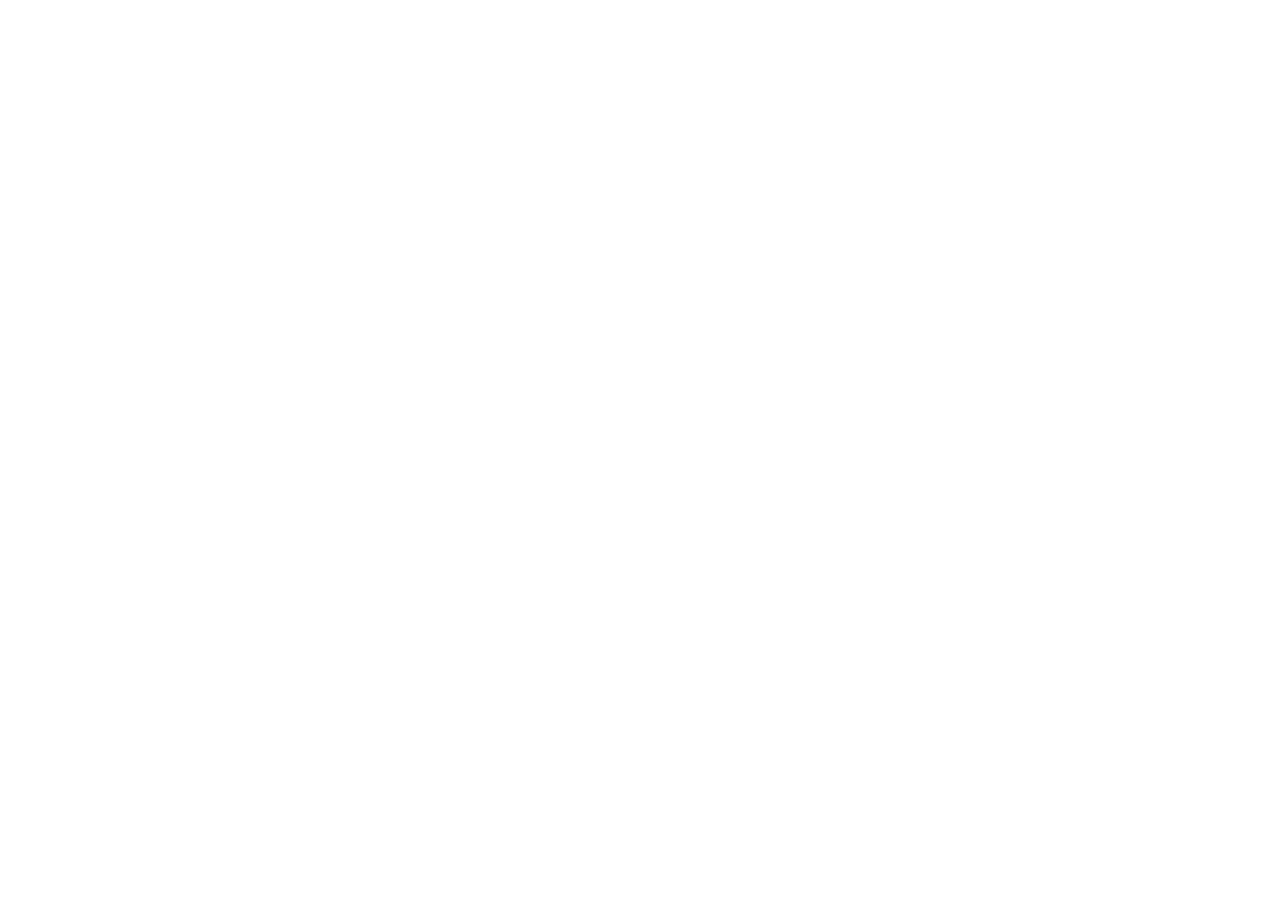
==== index.html @ df3691b0 "base" ====
<!DOCTYPE html>
<html lang="en">
<head>
    <meta charset="UTF-8">
    <meta name="viewport" content="width=device-width, initial-scale=1.0">
    <meta content="Veterinaria generada en HTML CSS y JS" name="description"/>
    <meta content="Bárbara Vizgarra" name="author"/>
    <link rel="stylesheet" href="https://cdnjs.cloudflare.com/ajax/libs/bootswatch/5.2.3/slate/bootstrap.min.css" integrity="sha512-GixPbJydZH3yyD23SgcC/i/FIhLb+0F26ABBvEg9ejj90hYuXXjPphWTWTX5dIuolObna6iXz1nr5nog6Dex7w==" crossorigin="anonymous" referrerpolicy="no-referrer" />
    <title>Clinica Veterinaria BarVet</title>
</head>
<body>
</body>
</html>
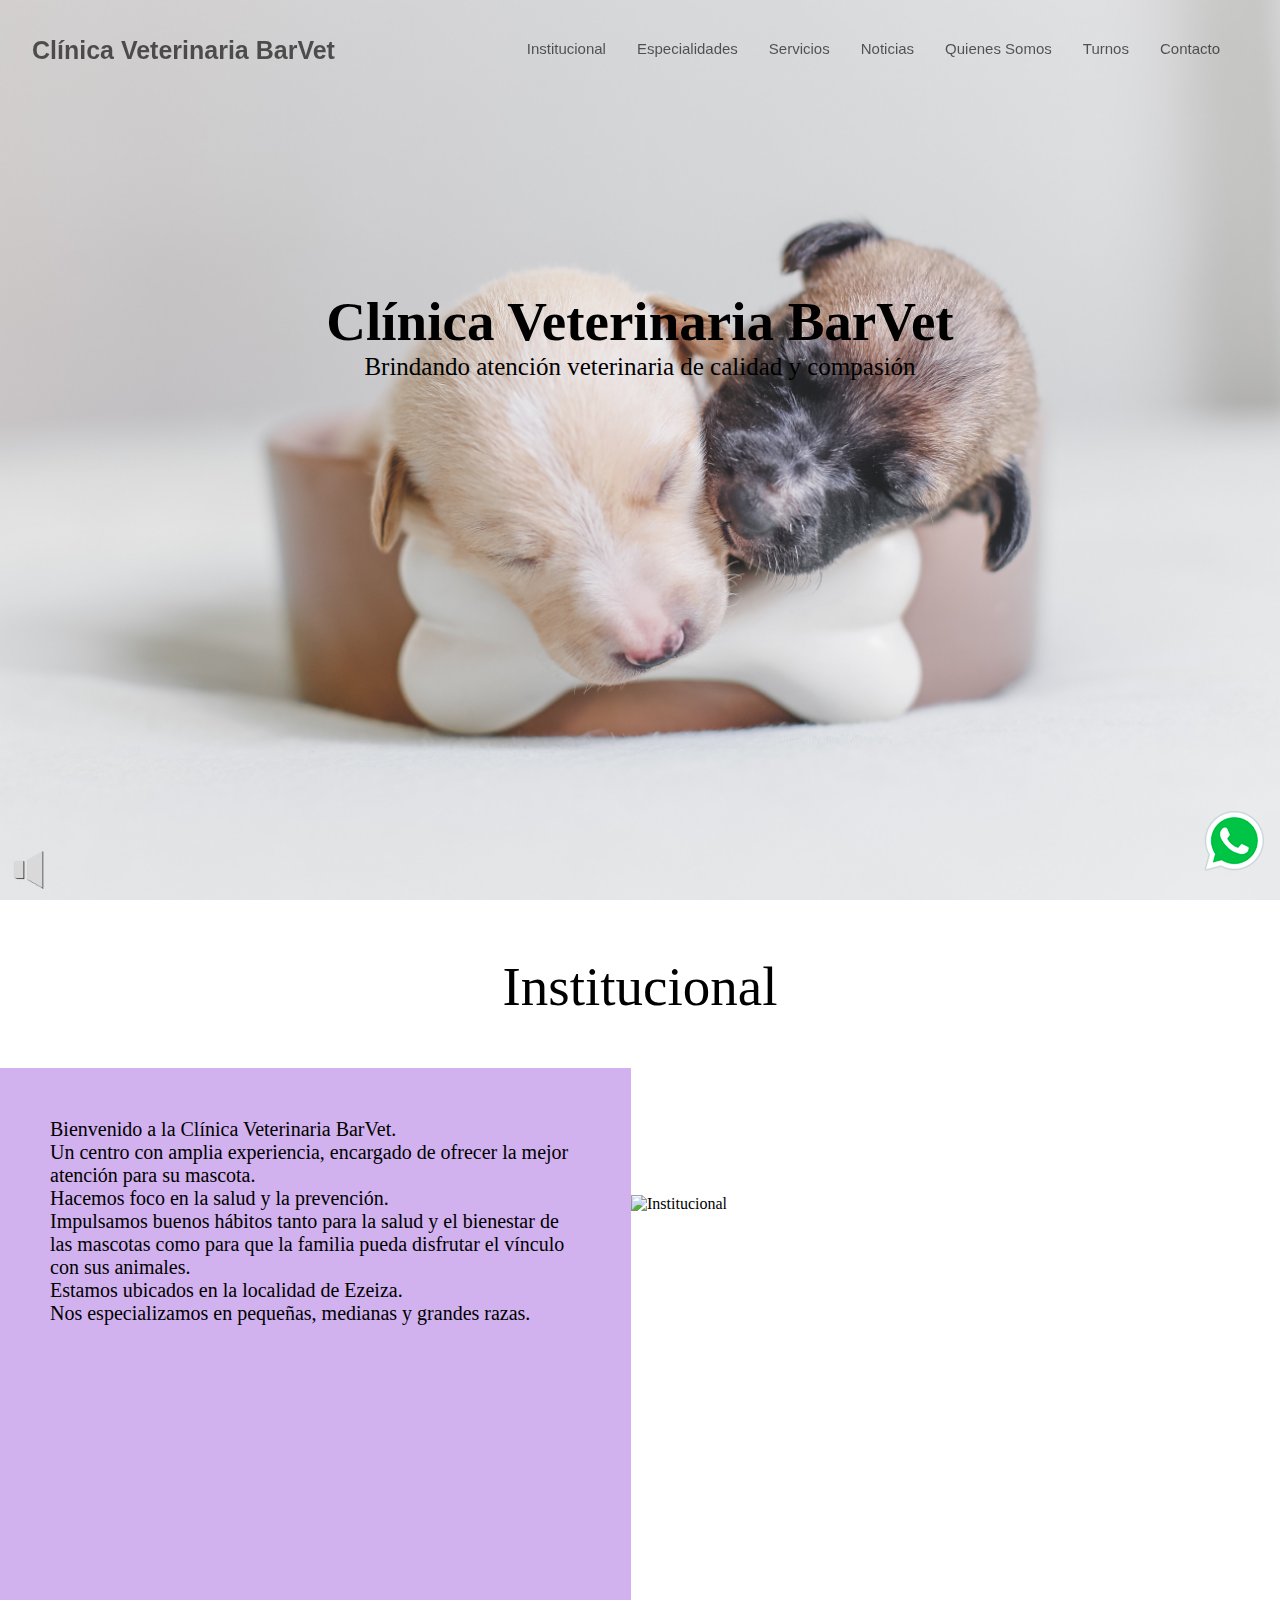
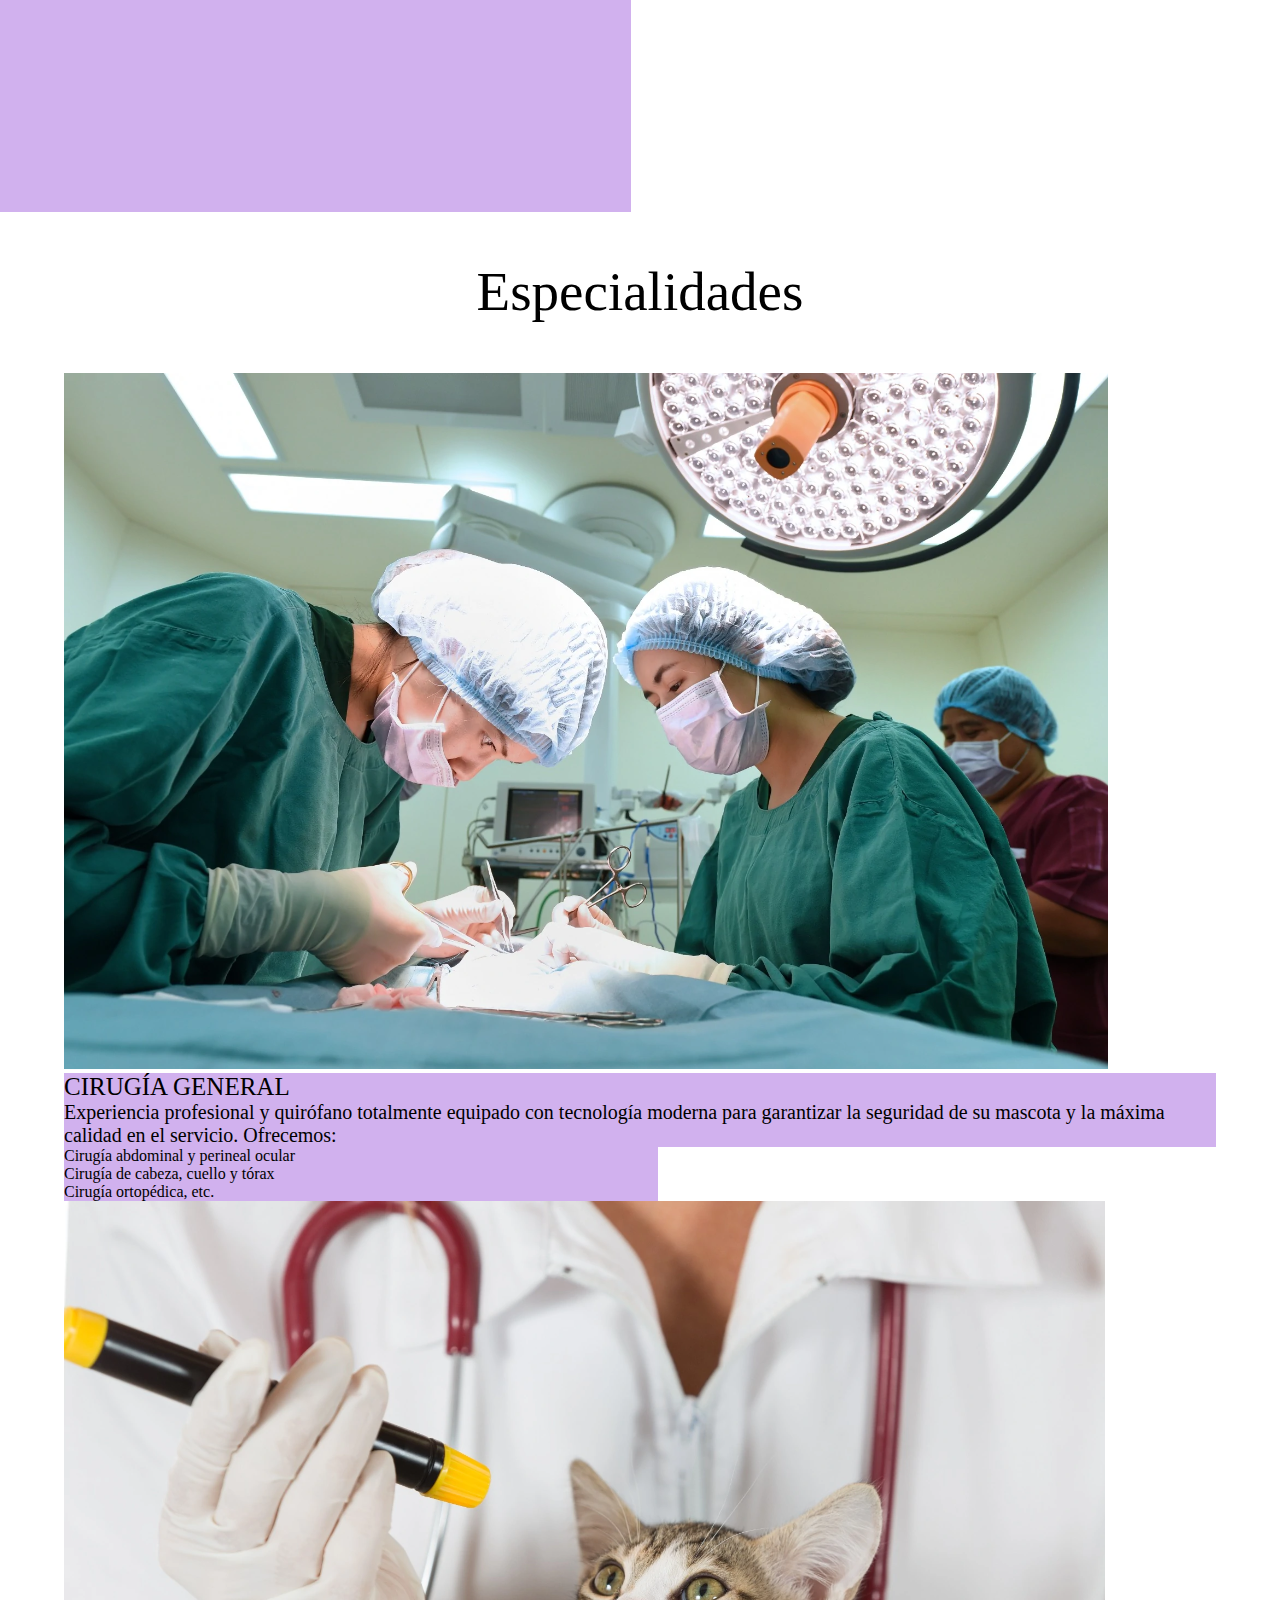
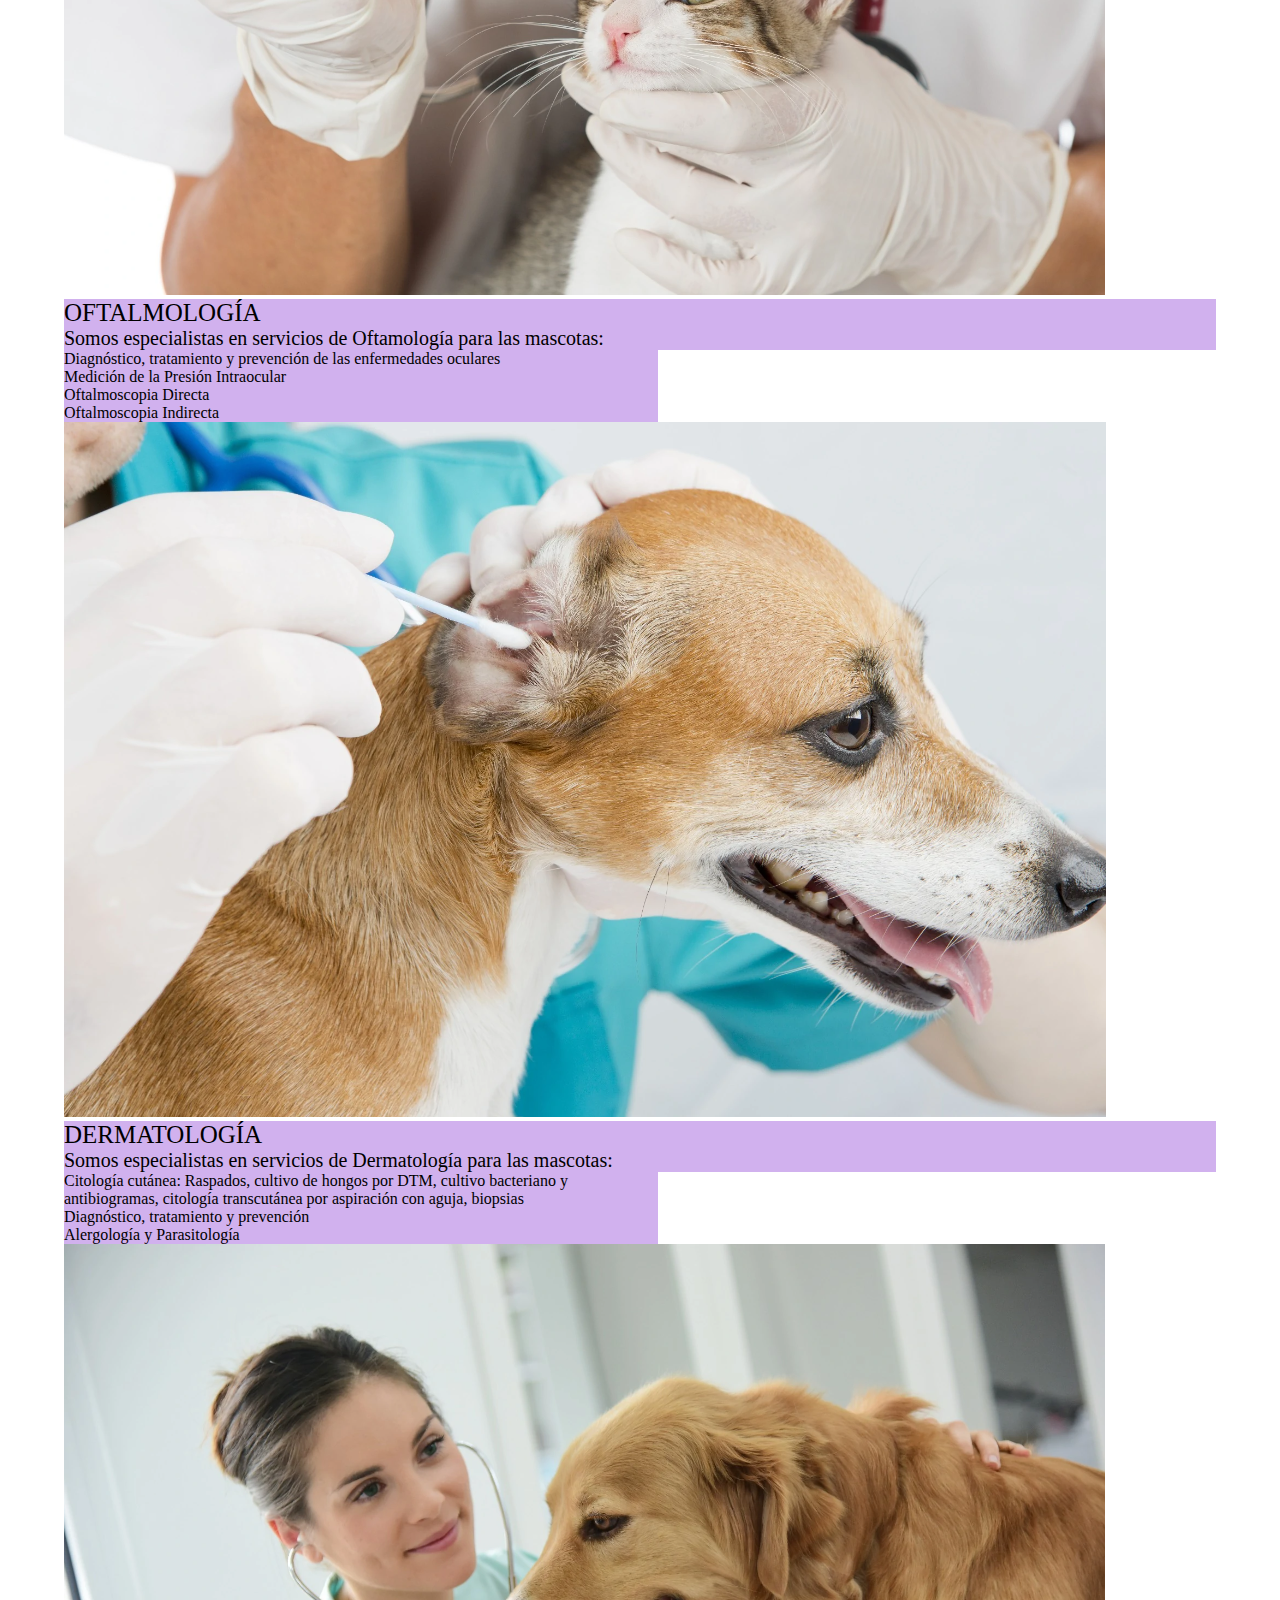
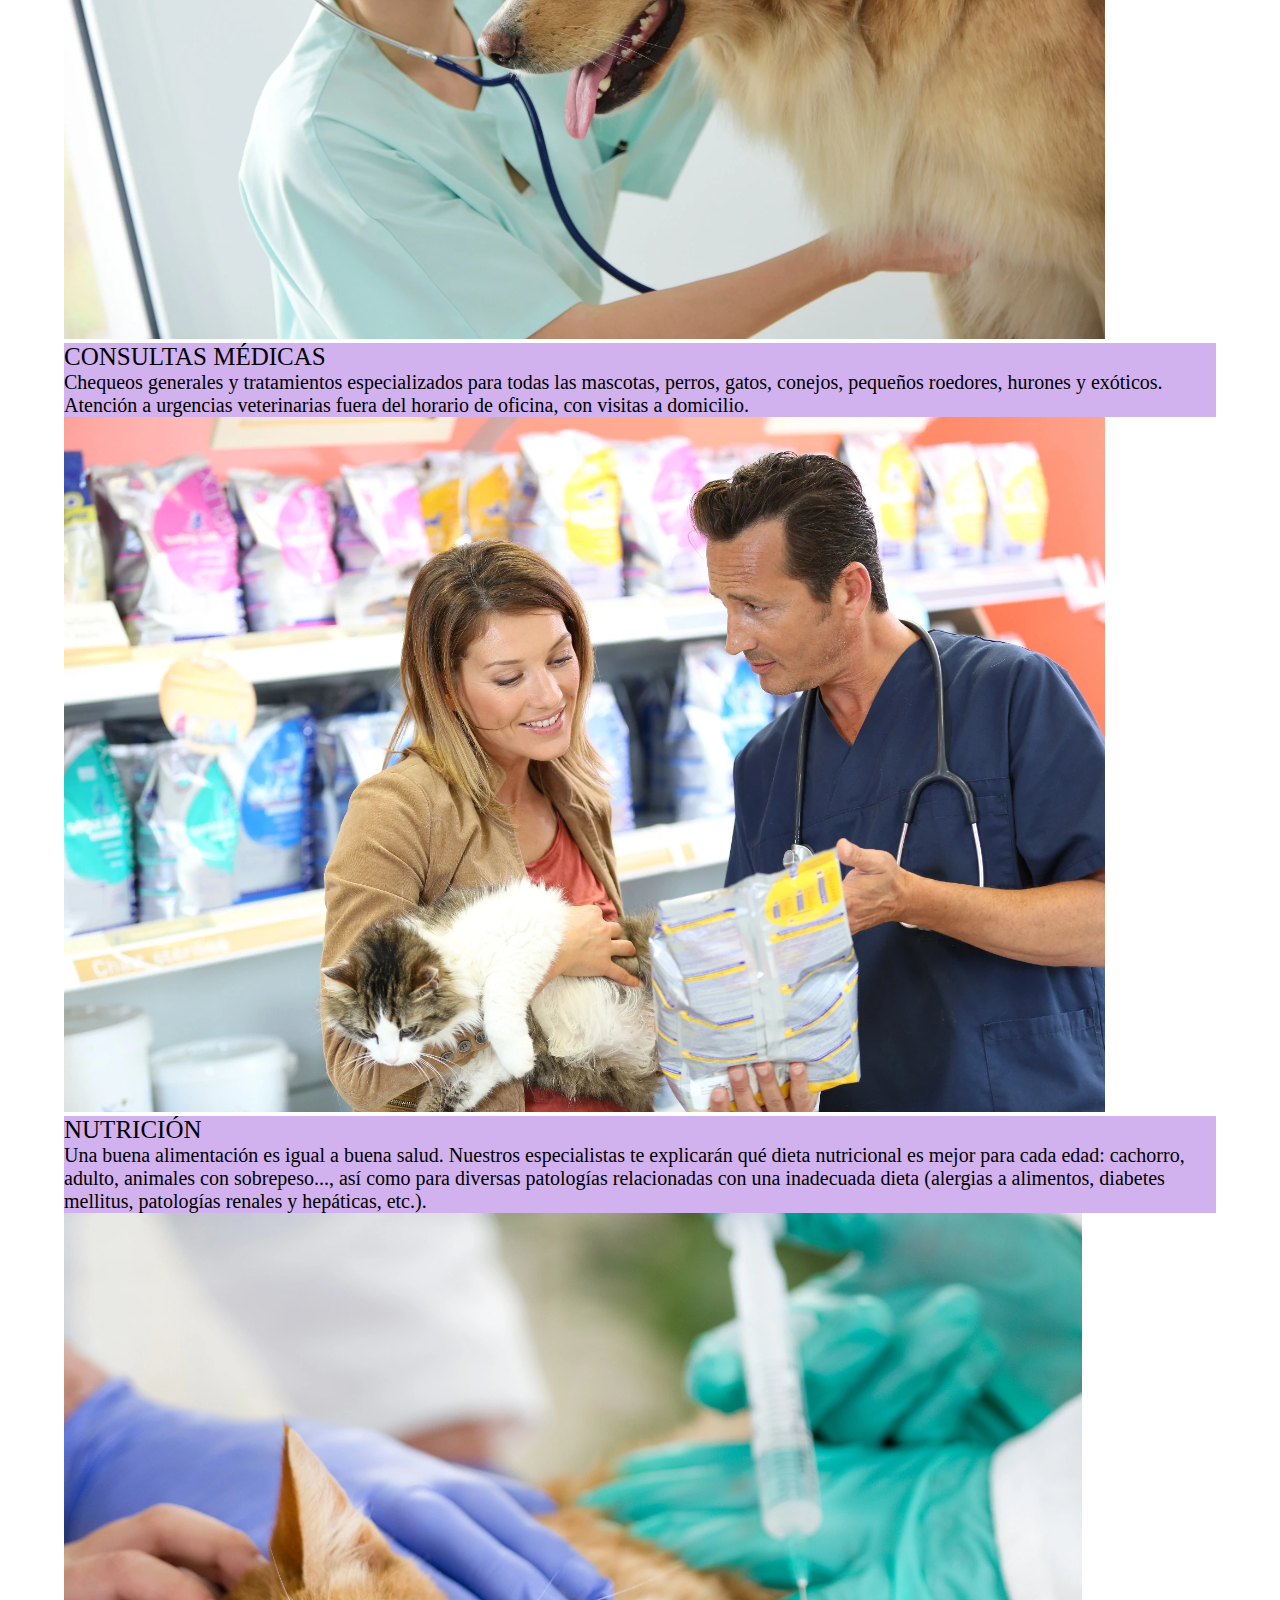
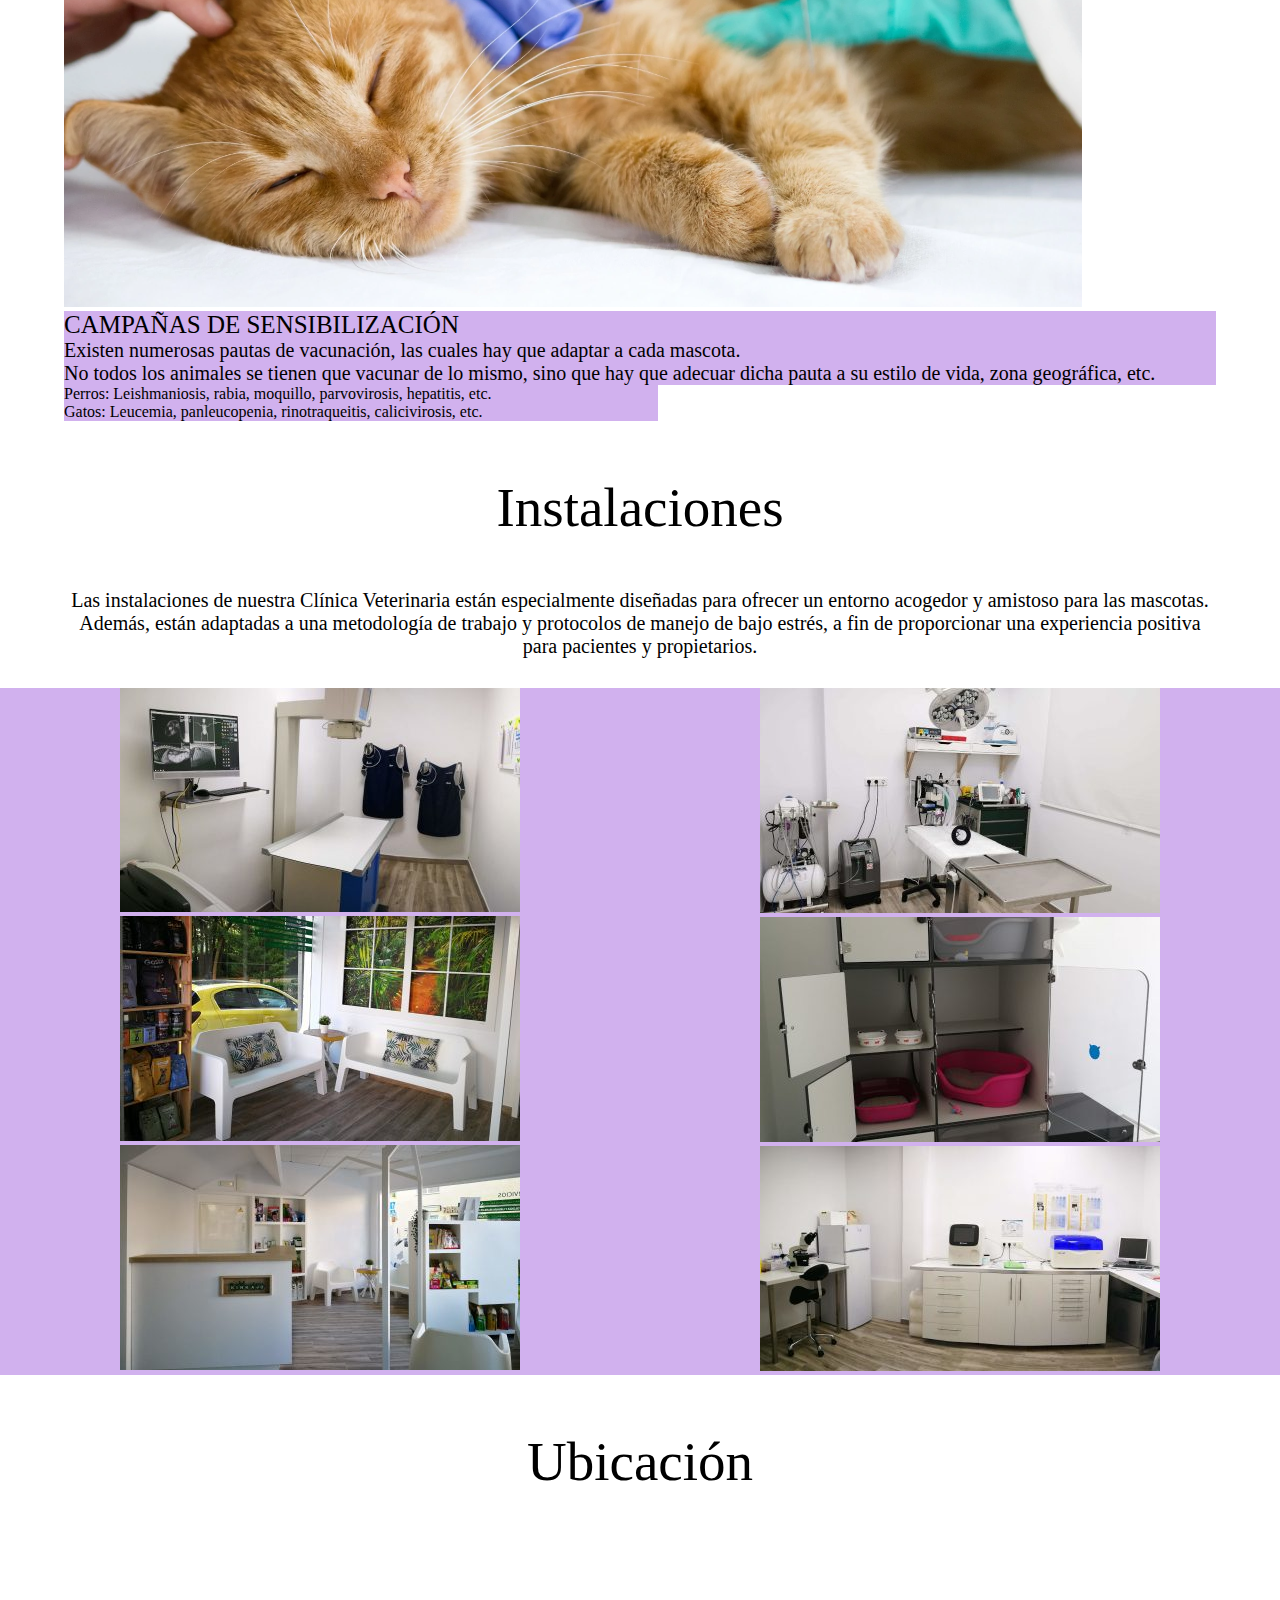
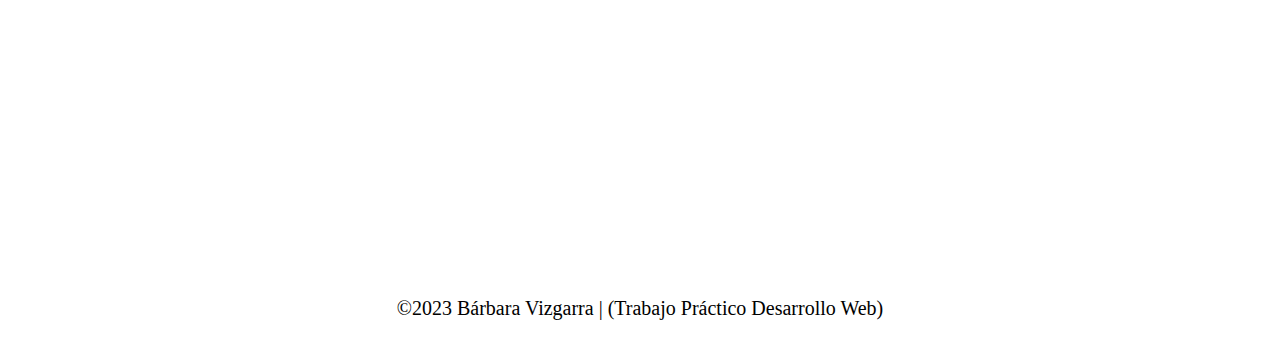
==== commit dc368e2f: "se agrega home" ====
--- a/index.html
+++ b/index.html
@@ -1,13 +1,248 @@
 <!DOCTYPE html>
 <html lang="en">
+
 <head>
     <meta charset="UTF-8">
     <meta name="viewport" content="width=device-width, initial-scale=1.0">
-    <meta content="Veterinaria generada en HTML CSS y JS" name="description"/>
-    <meta content="Bárbara Vizgarra" name="author"/>
-    <link rel="stylesheet" href="https://cdnjs.cloudflare.com/ajax/libs/bootswatch/5.2.3/slate/bootstrap.min.css" integrity="sha512-GixPbJydZH3yyD23SgcC/i/FIhLb+0F26ABBvEg9ejj90hYuXXjPphWTWTX5dIuolObna6iXz1nr5nog6Dex7w==" crossorigin="anonymous" referrerpolicy="no-referrer" />
+    <meta content="Veterinaria generada en HTML CSS y JS" name="description" />
+    <meta content="Bárbara Vizgarra" name="author" />
     <title>Clinica Veterinaria BarVet</title>
+    <link href="https://cdn.jsdelivr.net/npm/bootstrap@5.3.0/dist/css/bootstrap.min.css" rel="stylesheet"
+        integrity="sha384-9ndCyUaIbzAi2FUVXJi0CjmCapSmO7SnpJef0486qhLnuZ2cdeRhO02iuK6FUUVM" crossorigin="anonymous">
+    <script src="https://cdn.jsdelivr.net/npm/bootstrap@5.3.0/dist/js/bootstrap.bundle.min.js"
+        integrity="sha384-geWF76RCwLtnZ8qwWowPQNguL3RmwHVBC9FhGdlKrxdiJJigb/j/68SIy3Te4Bkz"
+        crossorigin="anonymous"></script>
+    <link rel="stylesheet" href="./css/reset.css" />
+    <link rel="stylesheet" href="./css/index.css" />
 </head>
+
 <body>
+    <header id="home">
+
+        <nav id="header__navegacion">
+
+            <div class="contenedor">
+
+                <a href="#home">
+                    <h1 class="header__logo">Clínica Veterinaria BarVet</h1>
+                </a>
+
+                <ul class="header__enlaces">
+                    <li><a href="#institucional" class="header__enlace">Institucional</a></li>
+                    <li><a href="#especialidades" class="header__enlace">Especialidades</a></li>
+                    <li><a href="servicios.html" target="_blank" class="header__enlace">Servicios</a></li>
+                    <li><a href="noticias.html" target="_blank" class="header__enlace">Noticias</a></li>
+                    <li><a href="quienes-somos.html" target="_blank" class="header__enlace">Quienes Somos</a></li>
+                    <li><a href="turnos.html" target="_blank" class="header__enlace">Turnos</a></li>
+                    <li><a href="contacto.html" target="_blank" class="header__enlace">Contacto</a></li>
+                </ul>
+
+            </div>
+
+        </nav>
+
+        <div id="header__info">
+
+            <div class="titular">
+                <h1>Clínica Veterinaria BarVet</h1>
+                <h2>Brindando atención veterinaria de calidad y compasión</h2>
+            </div>
+
+            <div class="speaker"></div>
+
+            <audio id="player">
+                <source src="./audio/audio-aves.mp3" type="audio/mp3" />
+            </audio>
+
+        </div>
+
+    </header>
+
+    <section id="institucional">
+
+        <h3>Institucional</h3>
+
+        <div class="contenedor-institucional">
+
+            <div class="contenedor-institucional-parrafo">
+                <p> <strong> Bienvenido a la Clínica Veterinaria BarVet</strong>.</p>
+
+                <p>Un centro con amplia experiencia, encargado de ofrecer la mejor atención para su mascota.</p>
+                <p>Hacemos foco en la salud y la prevención.</p>
+                <p>Impulsamos buenos hábitos tanto para la salud y el bienestar de las mascotas como para que la familia
+                    pueda disfrutar el vínculo con sus animales.</p>
+                <p>Estamos ubicados en la localidad de Ezeiza.</p>
+                <p>Nos especializamos en pequeñas, medianas y grandes razas.</p>
+            </div>
+
+            <img class="imagen-institucional" src="./img/institucional.jpg" alt="Institucional" title="institucional">
+
+
+        </div>
+
+    </section>
+
+    <section id="especialidades">
+
+        <h3>Especialidades</h3>
+
+        <div class="contenedor-especialidades">
+            <div class="row row-cols-1 row-cols-md-2 g-4">
+                <div class="col">
+                    <div class="card h-100">
+                        <img src="./img/especialidades/cirugia-general.png" class="card-img-top" alt="imagen cirugía general">
+                        <div class="card-body">
+                            <h2 class="card-title">CIRUGÍA GENERAL</h2>
+                            <p class="card-text">Experiencia profesional y quirófano totalmente equipado con tecnología
+                                moderna para garantizar la seguridad de su mascota y la máxima calidad en el servicio.
+                                Ofrecemos:</p>
+                        </div>
+                        <ul class="list-group list-group-flush">
+                            <li class="list-group-item" style="width: 37.1rem;">Cirugía abdominal y perineal ocular</li>
+                            <li class="list-group-item" style="width: 37.1rem;">Cirugía de cabeza, cuello y tórax</li>
+                            <li class="list-group-item" style="width: 37.1rem;">Cirugía ortopédica, etc.</li>
+                        </ul>
+                    </div>
+                </div>
+                <div class="col">
+                    <div class="card h-100">
+                        <img src="./img/especialidades/oftalmologia.png" class="card-img-top" alt="imagen oftalmología">
+                        <div class="card-body">
+                            <h2 class="card-title">OFTALMOLOGÍA</h2>
+                            <p class="card-text">Somos especialistas en servicios de Oftamología para las mascotas:</p>
+                        </div>
+                        <ul class="list-group list-group-flush">
+                            <li class="list-group-item" style="width: 37.1rem;">Diagnóstico, tratamiento y prevención de
+                                las enfermedades oculares</li>
+                            <li class="list-group-item" style="width: 37.1rem;">Medición de la Presión Intraocular</li>
+                            <li class="list-group-item" style="width: 37.1rem;">Oftalmoscopia Directa</li>
+                            <li class="list-group-item" style="width: 37.1rem;">Oftalmoscopia Indirecta</li>
+                        </ul>
+                    </div>
+                </div>
+                <div class="col">
+                    <div class="card h-100">
+                        <img src="./img/especialidades/dermatologia.png" class="card-img-top" alt="imagen dermatología">
+                        <div class="card-body">
+                            <h2 class="card-title">DERMATOLOGÍA</h2>
+                            <p class="card-text">Somos especialistas en servicios de Dermatología para las mascotas:</p>
+                        </div>
+                        <ul class="list-group list-group-flush">
+                            <li class="list-group-item" style="width: 37.1rem;">Citología cutánea: Raspados, cultivo de
+                                hongos por DTM, cultivo bacteriano y antibiogramas, citología transcutánea por
+                                aspiración con aguja, biopsias</li>
+                            <li class="list-group-item" style="width: 37.1rem;">Diagnóstico, tratamiento y prevención
+                            </li>
+                            <li class="list-group-item" style="width: 37.1rem;">Alergología y Parasitología</li>
+                        </ul>
+                    </div>
+                </div>
+                <div class="col">
+                    <div class="card h-100">
+                        <img src="./img/especialidades/medicina-general.png" class="card-img-top" alt="imagen medicina general">
+                        <div class="card-body">
+                            <h2 class="card-title">CONSULTAS MÉDICAS</h2>
+                            <p class="card-text">Chequeos generales y tratamientos especializados para todas las
+                                mascotas, perros, gatos, conejos, pequeños roedores, hurones y exóticos.</p>
+                            <p class="card-text">Atención a urgencias veterinarias fuera del horario de oficina, con
+                                visitas a domicilio. </p>
+                        </div>
+                    </div>
+                </div>
+                <div class="col">
+                    <div class="card h-100">
+                        <img src="./img/especialidades/nutricion.png" class="card-img-top" alt="imagen nutrición">
+                        <div class="card-body">
+                            <h2 class="card-title">NUTRICIÓN</h2>
+                            <p class="card-text">Una buena alimentación es igual a buena salud. Nuestros especialistas
+                                te explicarán qué dieta nutricional es mejor para cada edad: cachorro, adulto, animales
+                                con sobrepeso..., así como para diversas patologías relacionadas con una inadecuada
+                                dieta (alergias a alimentos, diabetes mellitus, patologías renales y hepáticas, etc.).
+                            </p>
+                        </div>
+                    </div>
+                </div>
+                <div class="col">
+                    <div class="card h-100">
+                        <img src="./img/especialidades/esterilizacion.png" class="card-img-top" alt="imagen esterilización">
+                        <div class="card-body">
+                            <h2 class="card-title">CAMPAÑAS DE SENSIBILIZACIÓN</h2>
+                            <p class="card-text">Existen numerosas pautas de vacunación, las cuales hay que adaptar a
+                                cada mascota.</p>
+                            <p>No todos los animales se tienen que vacunar de lo mismo, sino que hay que adecuar dicha
+                                pauta a su estilo de vida, zona geográfica, etc.</p>
+                        </div>
+                        <ul class="list-group list-group-flush">
+                            <li class="list-group-item" style="width: 37.1rem;">Perros: Leishmaniosis, rabia, moquillo,
+                                parvovirosis, hepatitis, etc.</li>
+                            <li class="list-group-item" style="width: 37.1rem;">Gatos: Leucemia, panleucopenia,
+                                rinotraqueitis, calicivirosis, etc.</li>
+                        </ul>
+                    </div>
+                </div>
+            </div>
+        </div>
+    </section>
+
+    <section id="instalaciones">
+
+        <h3>Instalaciones</h3>
+
+        <div class="contenedor-instalaciones">
+            <p class="instalaciones-parrafo">Las instalaciones de nuestra Clínica Veterinaria están especialmente
+                diseñadas para ofrecer un entorno acogedor y amistoso para las mascotas. Además, están adaptadas a una
+                metodología de trabajo y protocolos de manejo de bajo estrés, a fin de proporcionar una experiencia
+                positiva para pacientes y propietarios.</p>
+            <div class="instalaciones-background">
+                <div class="card-group ">
+                    <div class="card">
+                        <img src="./img/instalaciones/img1.jpg" class="card-img-top" alt="imagen sala de rayos">
+                    </div>
+                    <div class="card">
+                        <img src="./img/instalaciones/img2.jpg" class="card-img-top" alt="imagen sala de espera para perros">
+                    </div>
+                    <div class="card">
+                        <img src="./img/instalaciones/img3.jpg" class="card-img-top" alt="imagen sala de espera para gatos">
+                    </div>
+                </div>
+                <div class="card-group">
+                    <div class="card">
+                        <img src="./img/instalaciones/img4.jpg" class="card-img-top" alt="imagen quirófano">
+                    </div>
+                    <div class="card">
+                        <img src="./img/instalaciones/img5.jpg" class="card-img-top" alt="imagen sala de hospitalización">
+                    </div>
+                    <div class="card">
+                        <img src="./img/instalaciones/img6.jpg" class="card-img-top" alt="imagen laboratorio">
+                    </div>
+                </div>
+            </div>
+        </div>
+
+    </section>
+
+    <section id="ubicacion">
+        <h3>Ubicación</h3>
+        <iframe
+            src="https://www.google.com/maps/embed?pb=!1m18!1m12!1m3!1d3286.1940073023457!2d-58.447149024589656!3d-34.54864295459108!2m3!1f0!2f0!3f0!3m2!1i1024!2i768!4f13.1!3m3!1m2!1s0x95bcb4371fa6c617%3A0x2ebc958d35946628!2sLeopoldo%20Basavilbaso%20701%2C%20C1428CGC%20CABA!5e0!3m2!1ses-419!2sar!4v1688850589483!5m2!1ses-419!2sar"
+            width="100%" height="350px" style="border:0;" allowfullscreen="" loading="lazy"
+            referrerpolicy="no-referrer-when-downgrade"></iframe>
+
+    </section>
+
+    <footer>
+        <div class="autor">
+            <p>©2023 Bárbara Vizgarra | (Trabajo Práctico Desarrollo Web)</p>
+        </div>
+    </footer>
+
+    <div class="whatsapp">
+        <a href="https://api.whatsapp.com/send?phone=5491159776415&amp;text=&amp;source=&amp;data=" target="_blank">
+            <img src="./img/whatsapp.png" alt="WhatsApp">
+        </a>
+    </div>
+
+    <script src="./js/audio.js"></script>
 </body>
+
 </html>--- a/css/index.css
+++ b/css/index.css
@@ -0,0 +1,216 @@
+html {
+    overflow-x: hidden;
+}
+
+a {
+    text-decoration: none;
+}
+
+body {
+    font-family: 'Poppins';
+    margin: 0;
+    padding: 0;
+}
+
+p {
+    font-size: 20px;
+}
+
+li {
+    list-style: none;
+    margin-right: 25px;
+}
+
+.titular {
+    text-align: center;
+    margin-top: 280px;
+}
+
+h1 {
+    font-size: 55px;
+    margin: 0;
+    font-weight: bold;
+}
+
+h2 {
+    font-size: 25px;
+    margin: 0;
+}
+
+.contenedor {
+    max-width: 1280px;
+    width: 95%;
+    margin: auto;
+}
+
+#home {
+    background-image: url('./../img/background-home.jpg');
+    background-size: cover;
+    background-position: center;
+    height: 100vh;
+}
+
+#header__navegacion {
+    overflow: auto;
+    padding-top: 20px;
+    padding-bottom: 20px;
+    position: fixed;
+    top: 0;
+    width: 100%;
+    z-index: 1000;
+    font-size: 25px;
+}
+
+#header__navegacion a {
+    color: rgba(0, 0, 0, 0.637);
+    font-family: 'Secular One', sans-serif;
+}
+
+#header__navegacion .header__logo {
+    float: left;
+    padding-top: 16px;
+    font-size: 25px;
+}
+
+#header__navegacion .header__enlace {
+    font-size: 15px;
+}
+
+#header__navegacion ul {
+    list-style: none;
+    float: right;
+}
+
+#header__navegacion ul li {
+    float: left;
+}
+
+#header__navegacion ul li a {
+    display: block;
+    padding: 20px 3px;
+    text-align: center;
+}
+
+#header__navegacion ul li a:hover {
+    color: #6e188088;
+}
+
+#header__info {
+    padding: 10px 0;
+}
+
+.speaker {
+    background-image: url([data-uri]);
+    background-repeat: no-repeat;
+    background-size: 200%;
+    background-position: 100% 0;
+    filter: contrast(70%);
+    height: 54px;
+    width: 50px;
+    left: 1%;
+    cursor: pointer;
+    display: block;
+    position: fixed;
+    bottom: 0;
+    z-index: 1000;
+}
+
+.speakerplay {
+    background-position: 0 0;
+}
+
+/* -------------------seccion institucional------------------- */
+
+#institucional {
+    padding-top: 5px;
+    height: 100vh;
+}
+
+h3 {
+    text-align: center;
+    font-size: 55px;
+    font-weight: normal;
+    margin-top: 50px;
+}
+
+.contenedor-institucional {
+    display: flex;
+    justify-content: space-around;
+    align-items: center;
+    margin-top: 50px;
+}
+
+.contenedor-institucional-parrafo {
+    width: 45%;
+    height: 71.5vh;
+    padding: 50px;
+    background-color: #d1b1ee;
+}
+
+.imagen-institucional {
+    height: 490px;
+    width: 55%;
+}
+
+
+/* -------------------seccion especialidad------------------- */
+
+#especialidades {
+    padding-top: 5px;
+}
+
+.contenedor-especialidades {
+    margin-left: 5%;
+    margin-right: 5%;
+    margin-top: 50px;
+}
+
+.card-body,
+.list-group-item {
+    background-color: #d1b1ee;
+}
+
+
+/* -------------------seccion instalaciones------------------- */
+
+#instalaciones {
+    padding-top: 5px;
+}
+
+.instalaciones-parrafo {
+    margin-bottom: 30px;
+    text-align: center;
+    margin-left: 5%;
+    margin-right: 5%;
+    margin-top: 50px;
+}
+
+.instalaciones-background {
+    display: flex;
+  flex-wrap: wrap;
+  justify-content: space-around;
+  background-color: #d1b1ee;
+}
+
+/* -------------------seccion ubicacion------------------- */
+
+#ubicacion {
+    padding-top: 5px;
+}
+
+#ubicacion h3 {
+    margin-bottom: 30px;
+}
+
+/* -------------------footer & whatsapp------------------- */
+
+.autor {
+    padding: 20px;
+    text-align: center;
+}
+
+.whatsapp {
+    position: fixed;
+    bottom: 20px;
+    right: 10px;
+}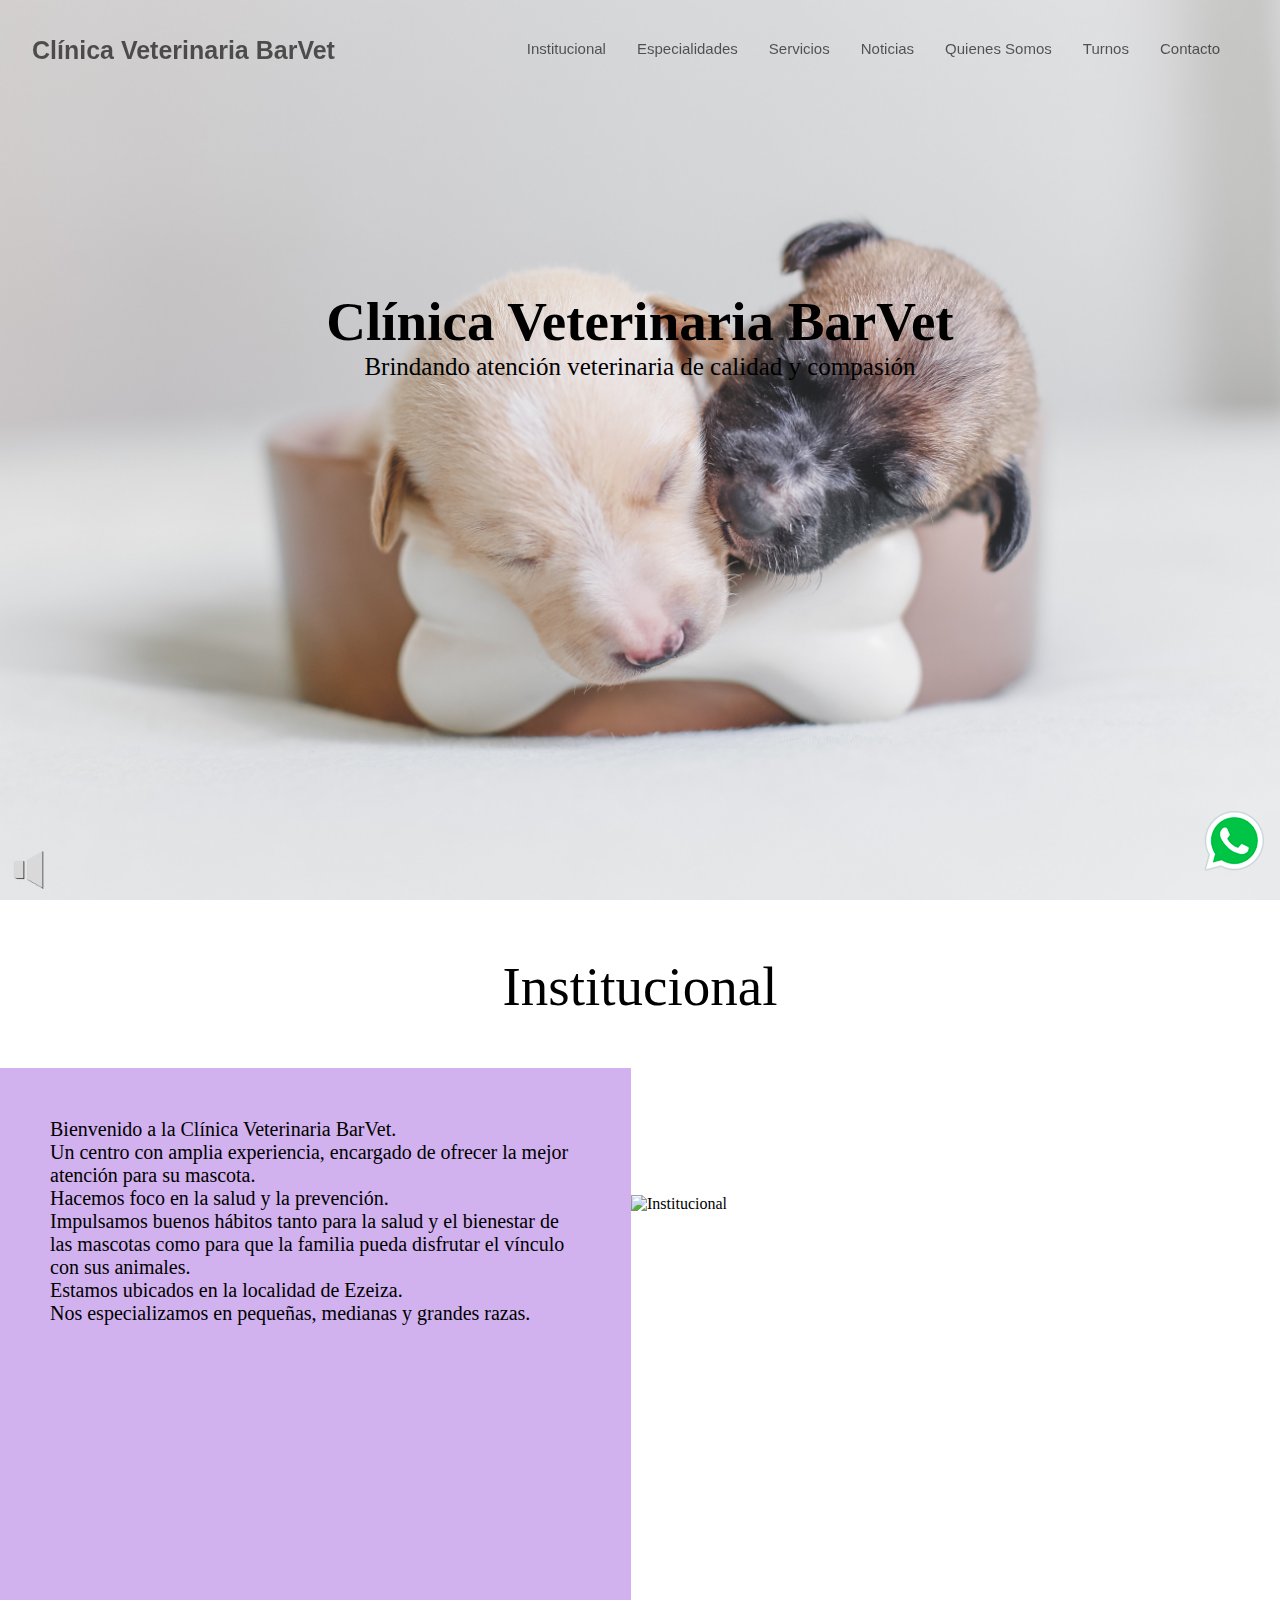
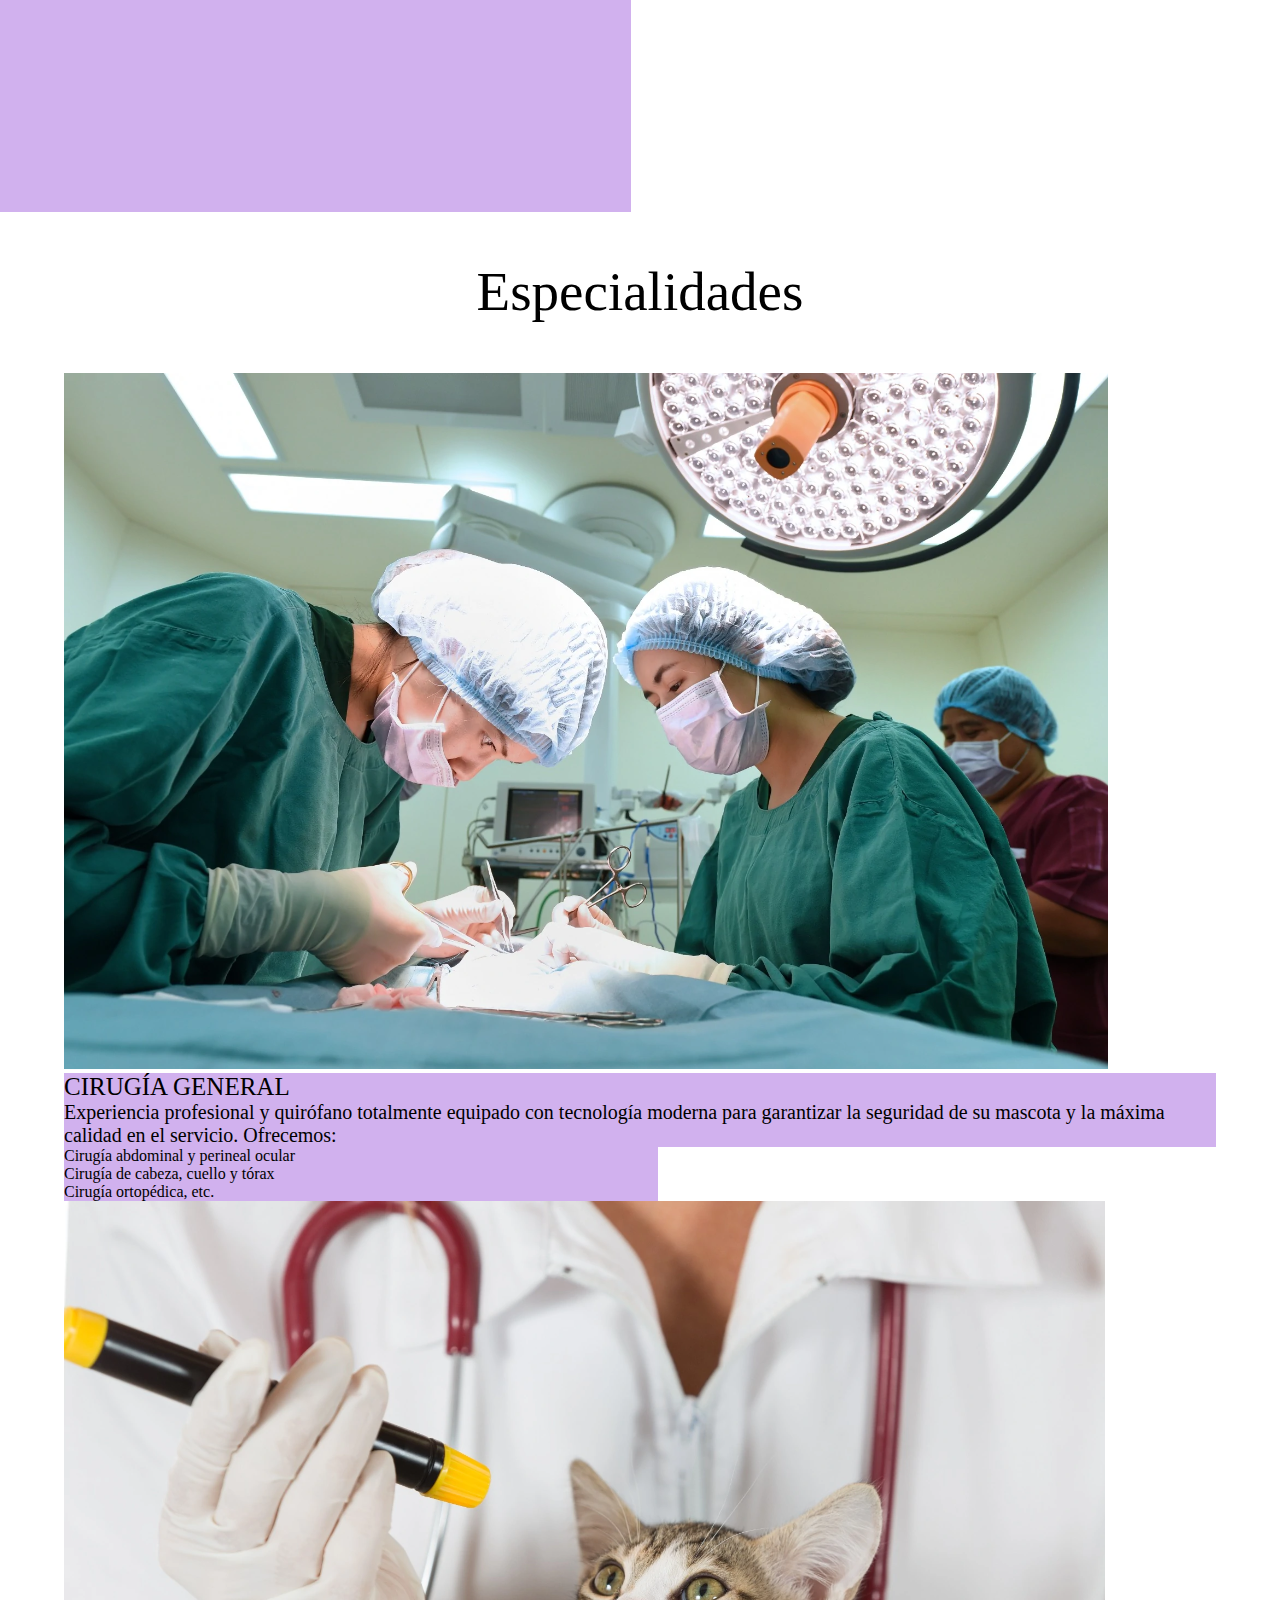
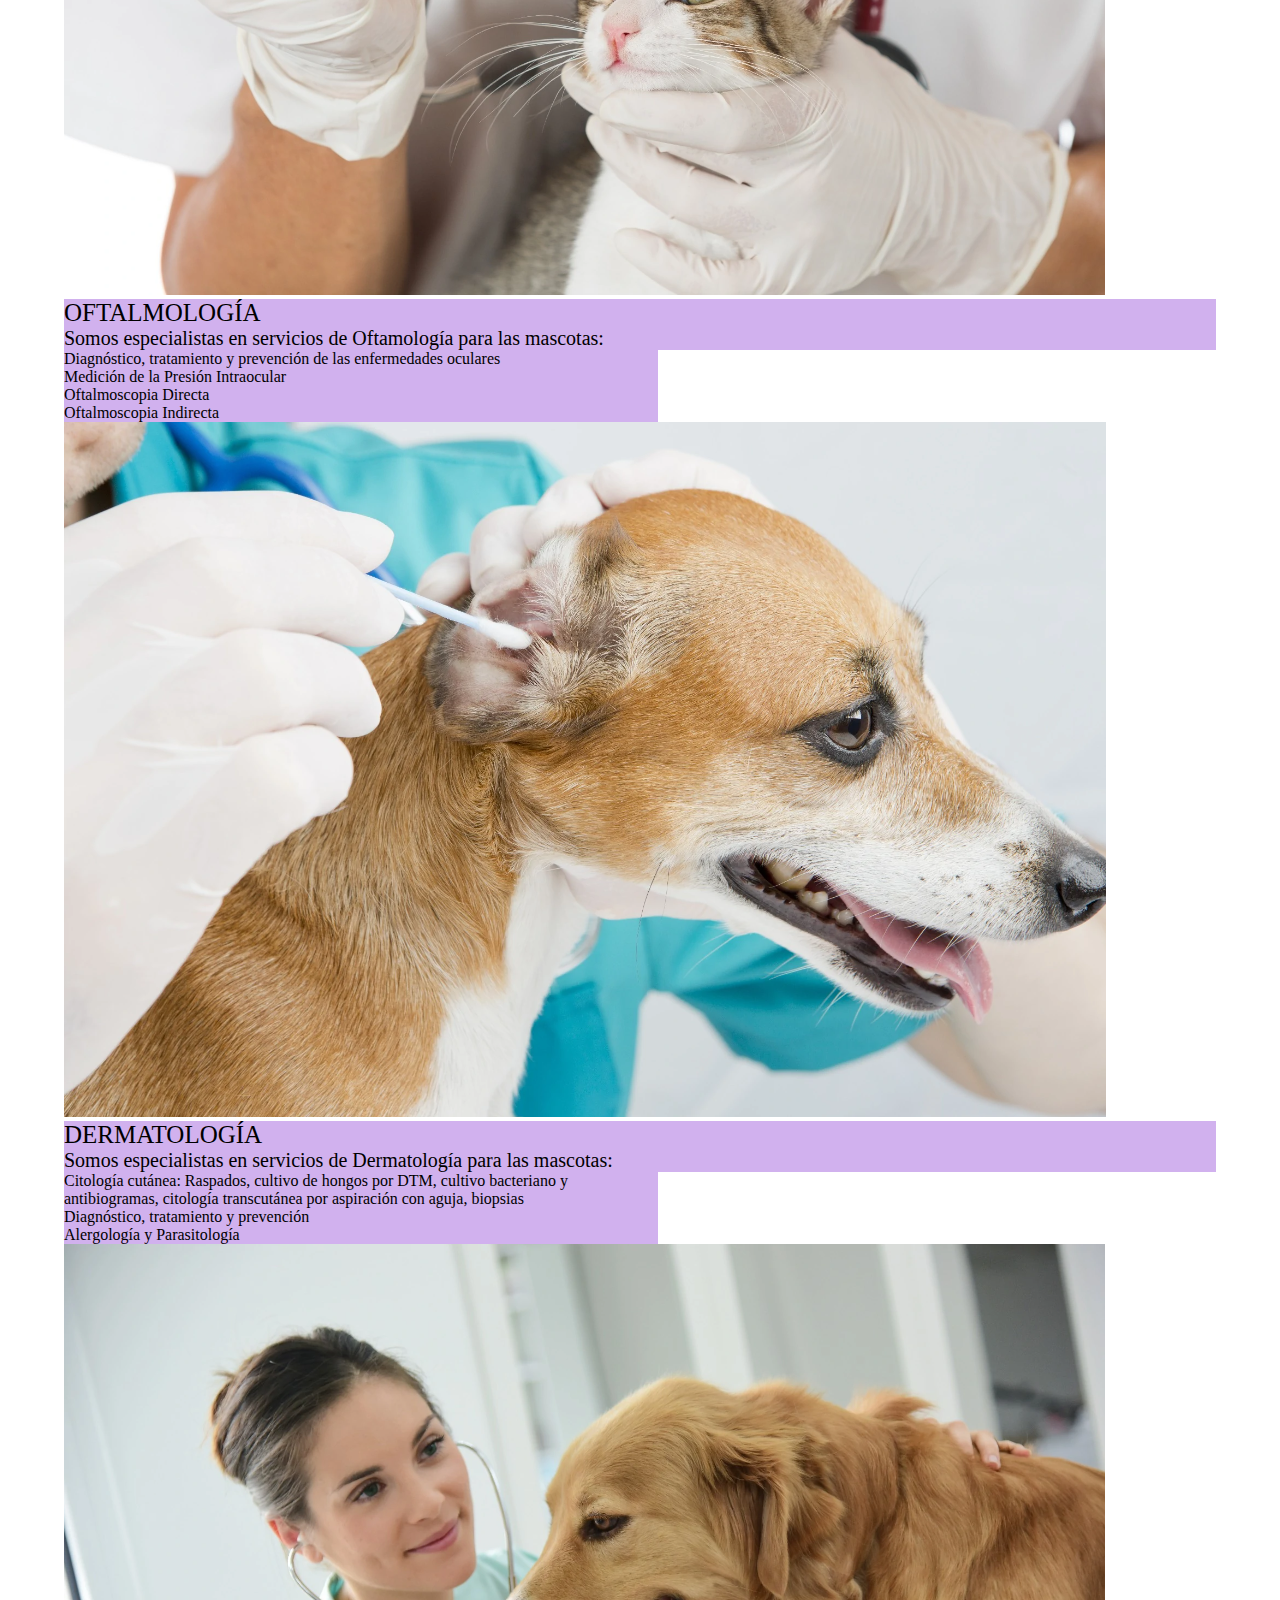
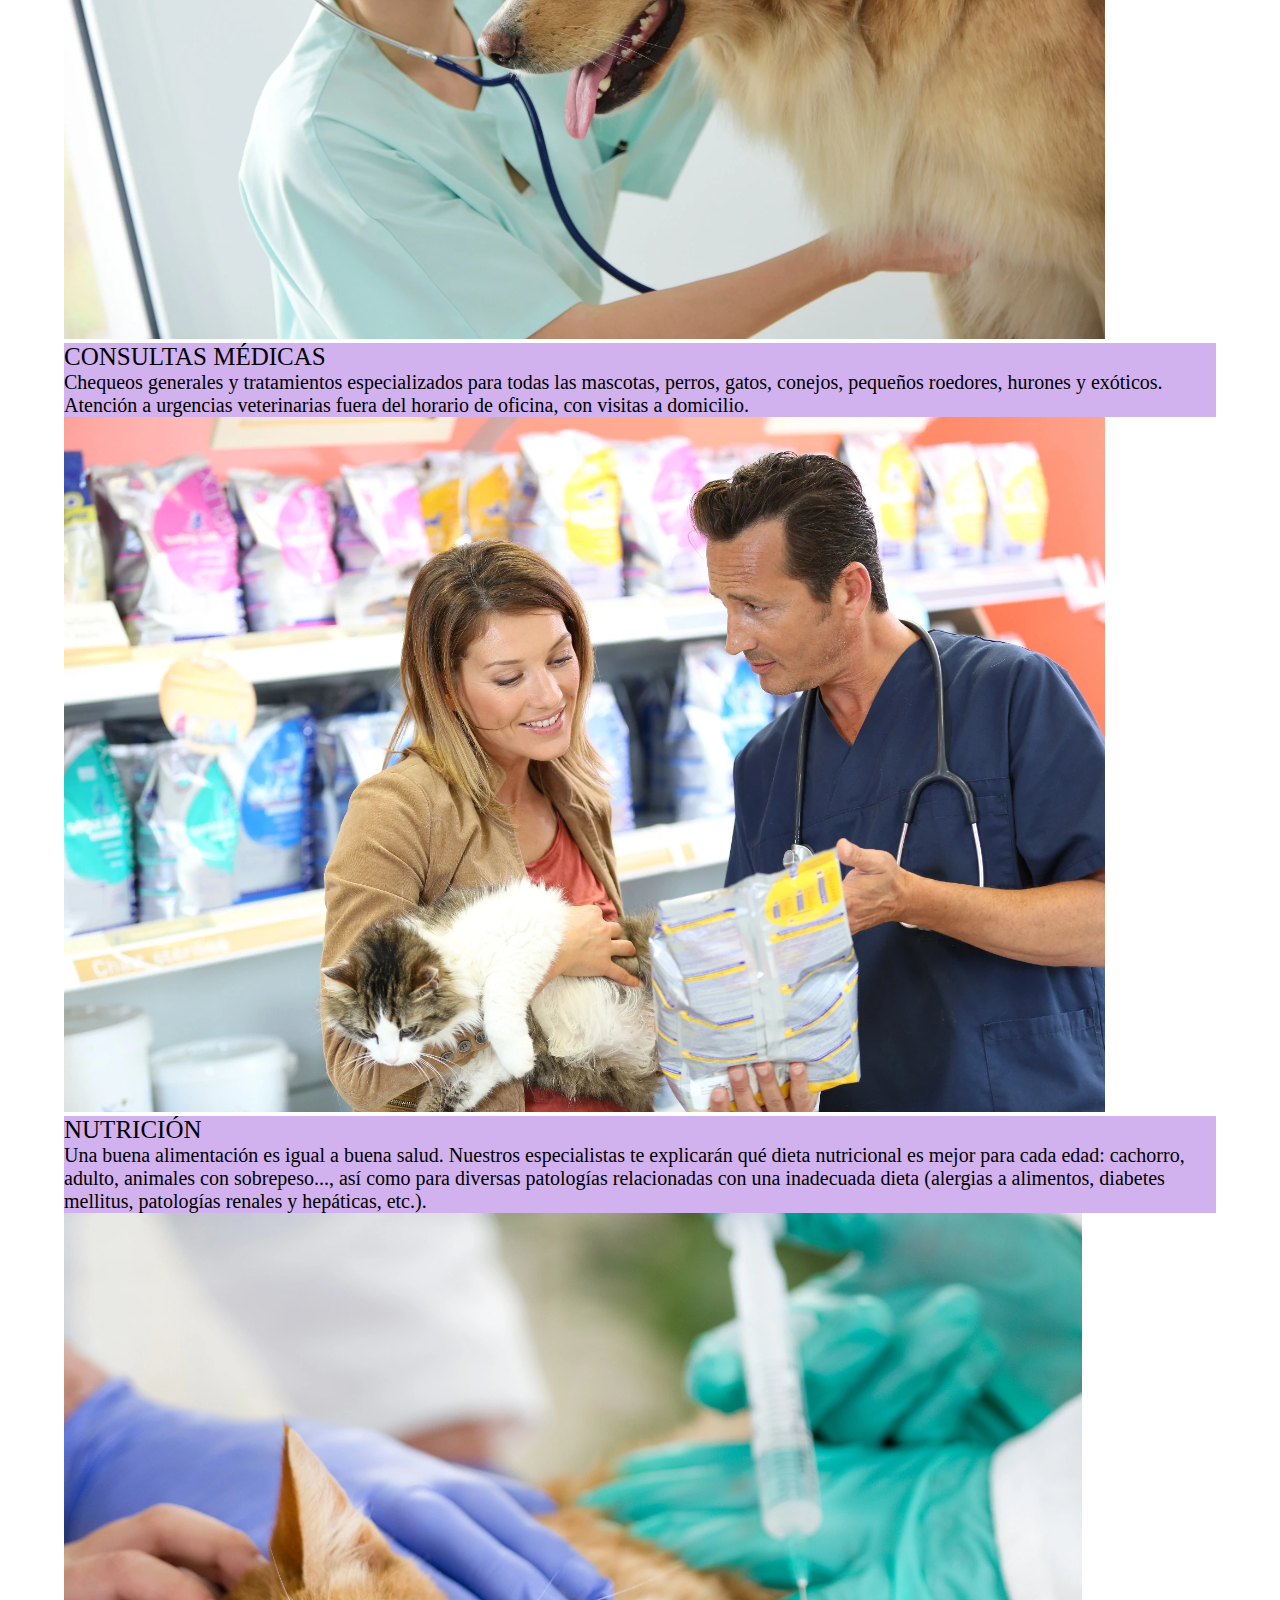
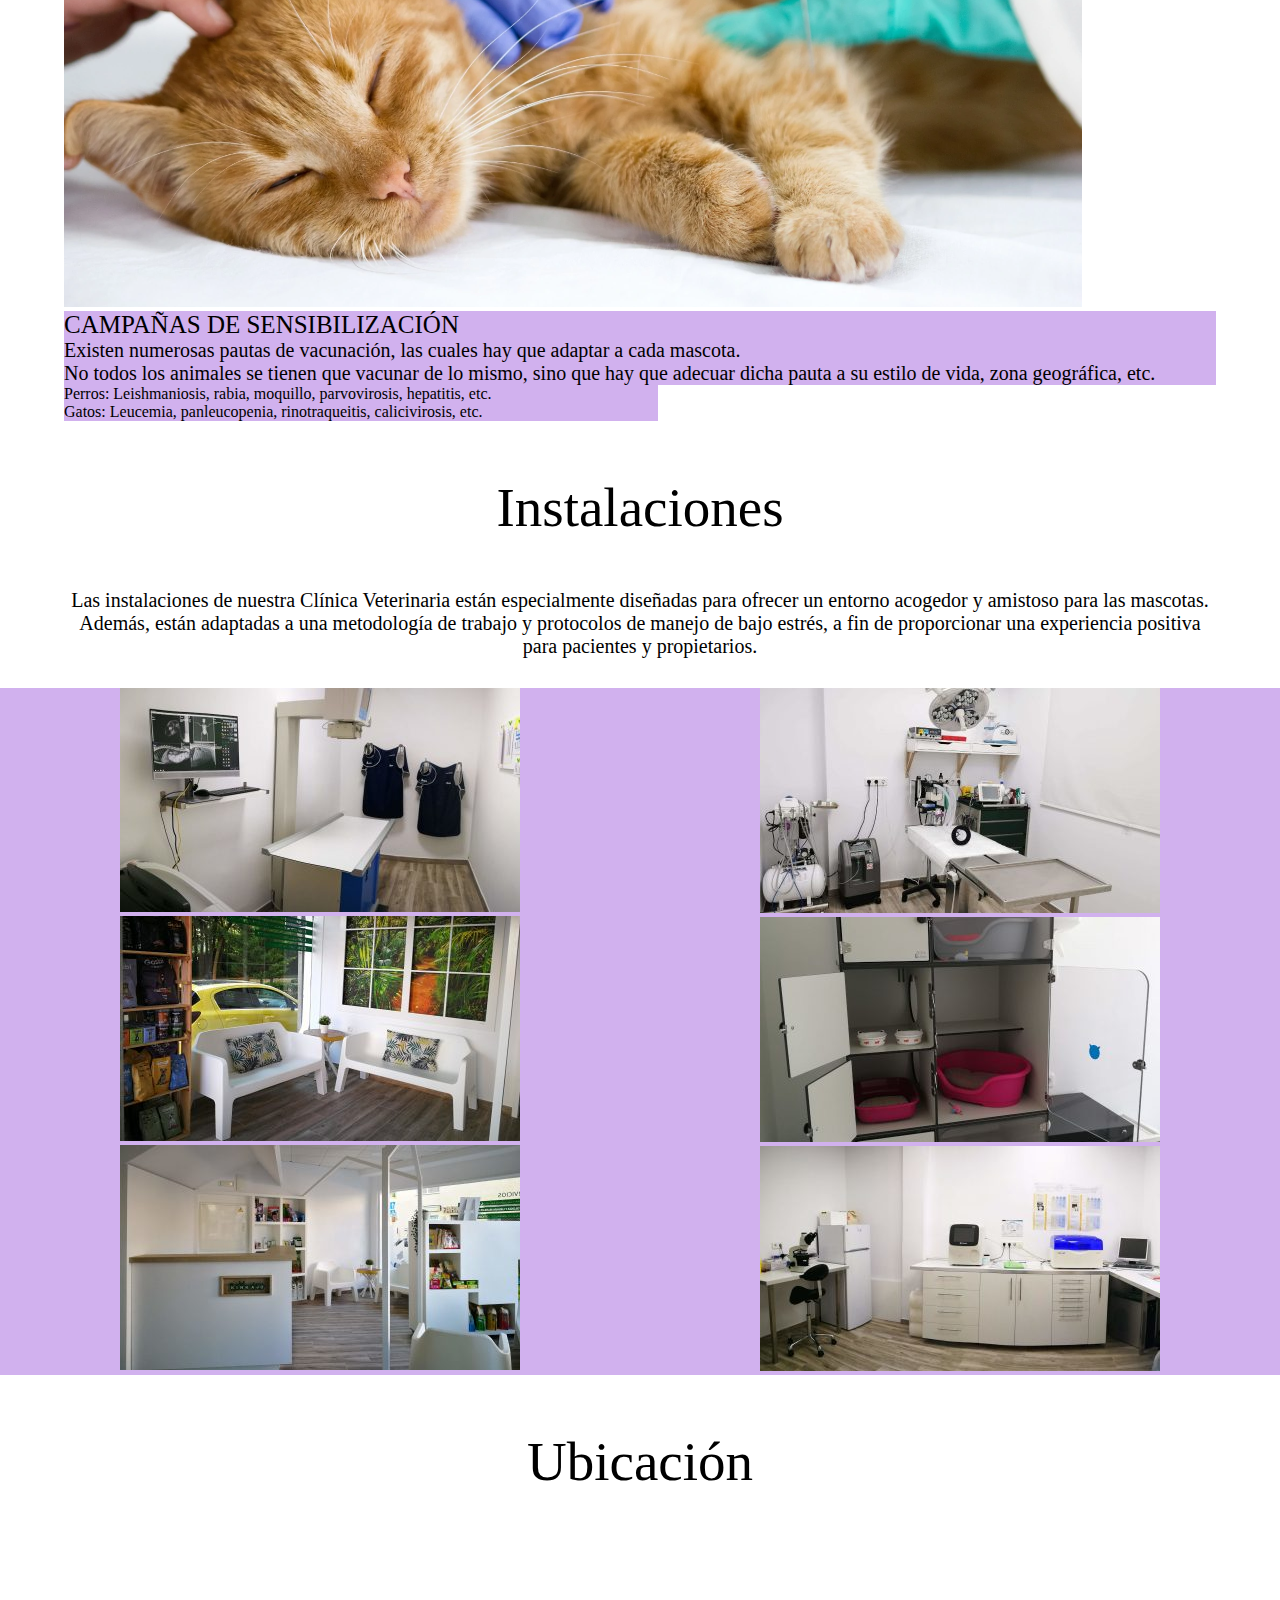
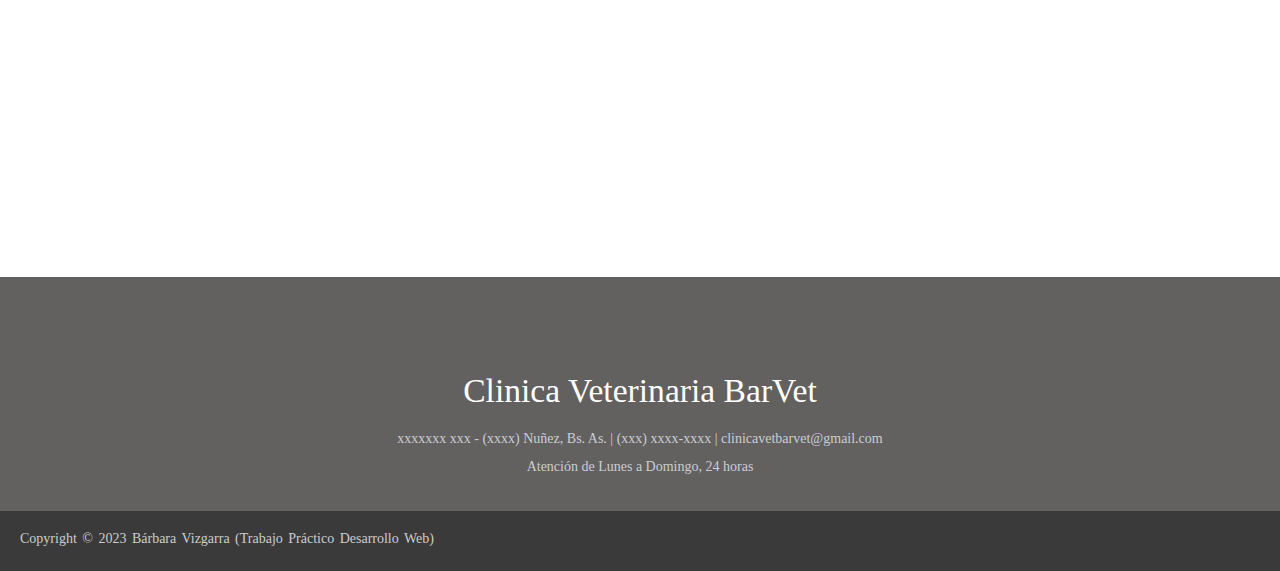
==== commit 26ec2f7e: "se agrega noticias" ====
--- a/index.html
+++ b/index.html
@@ -14,6 +14,7 @@
         crossorigin="anonymous"></script>
     <link rel="stylesheet" href="./css/reset.css" />
     <link rel="stylesheet" href="./css/index.css" />
+    <link rel="stylesheet" href="./css/footer.css" />
 </head>
 
 <body>
@@ -231,9 +232,17 @@
     </section>
 
     <footer>
-        <div class="autor">
-            <p>©2023 Bárbara Vizgarra | (Trabajo Práctico Desarrollo Web)</p>
-        </div>
+
+        <div class="footer_contenido">
+            <h3>Clinica Veterinaria BarVet</h3>
+            <p>xxxxxxx xxx - (xxxx) Nuñez, Bs. As. | (xxx) xxxx-xxxx | clinicavetbarvet@gmail.com Atención de Lunes a
+                Domingo, 24 horas</p>
+        </div>
+
+        <div class="footer_autor">
+            <p>Copyright &copy 2023 Bárbara Vizgarra (Trabajo Práctico Desarrollo Web)</p>
+        </div>
+
     </footer>
 
     <div class="whatsapp">
--- a/css/index.css
+++ b/css/index.css
@@ -201,16 +201,3 @@
 #ubicacion h3 {
     margin-bottom: 30px;
 }
-
-/* -------------------footer & whatsapp------------------- */
-
-.autor {
-    padding: 20px;
-    text-align: center;
-}
-
-.whatsapp {
-    position: fixed;
-    bottom: 20px;
-    right: 10px;
-}--- a/css/footer.css
+++ b/css/footer.css
@@ -0,0 +1,61 @@
+footer {
+    position: relative;
+    bottom: 0;
+    left: 0;
+    right: 0;
+    background: #636060;
+    height: auto;
+    width: 100vw;
+    padding-top: 40px;
+    color: #fff;
+}
+
+.footer_contenido {
+    display: flex;
+    align-items: center;
+    justify-content: center;
+    flex-direction: column;
+    text-align: center;
+}
+
+.footer_contenido h3 {
+    font-size: 2.1rem;
+    font-weight: 500;
+    text-transform: capitalize;
+    line-height: 3rem;
+}
+
+.footer_contenido p {
+    max-width: 500px;
+    margin: 10px auto;
+    margin-bottom: 30px;
+    line-height: 28px;
+    font-size: 14px;
+    color: #cacdd2;
+}
+
+.footer_autor {
+    background: #3b3a3a;
+    width: 100vw;
+    padding: 20px;
+    padding-bottom: 40px;
+    text-align: center;
+}
+
+.footer_autor p {
+    float: left;
+    font-size: 14px;
+    color: #ccc;
+    word-spacing: 2px;
+}
+
+.autor {
+    padding: 20px;
+    text-align: center;
+}
+
+.whatsapp {
+    position: fixed;
+    bottom: 20px;
+    right: 10px;
+}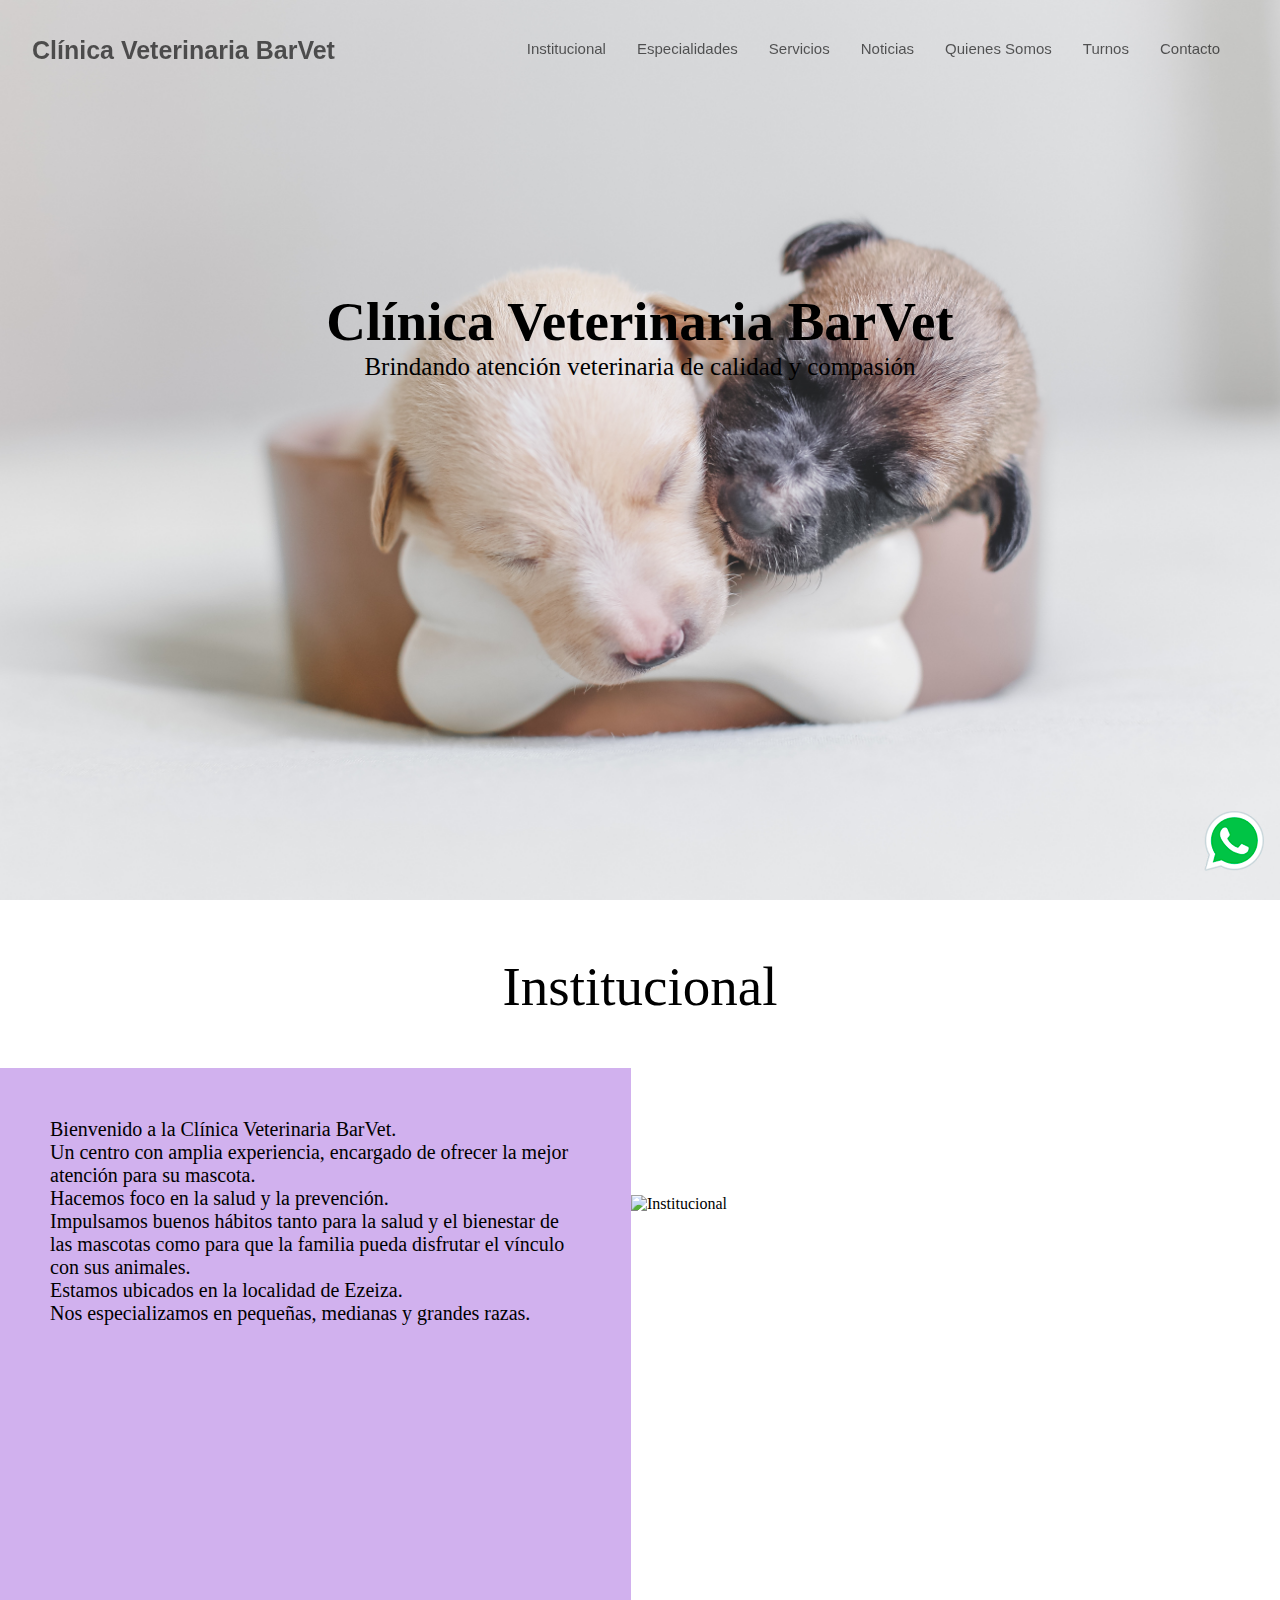
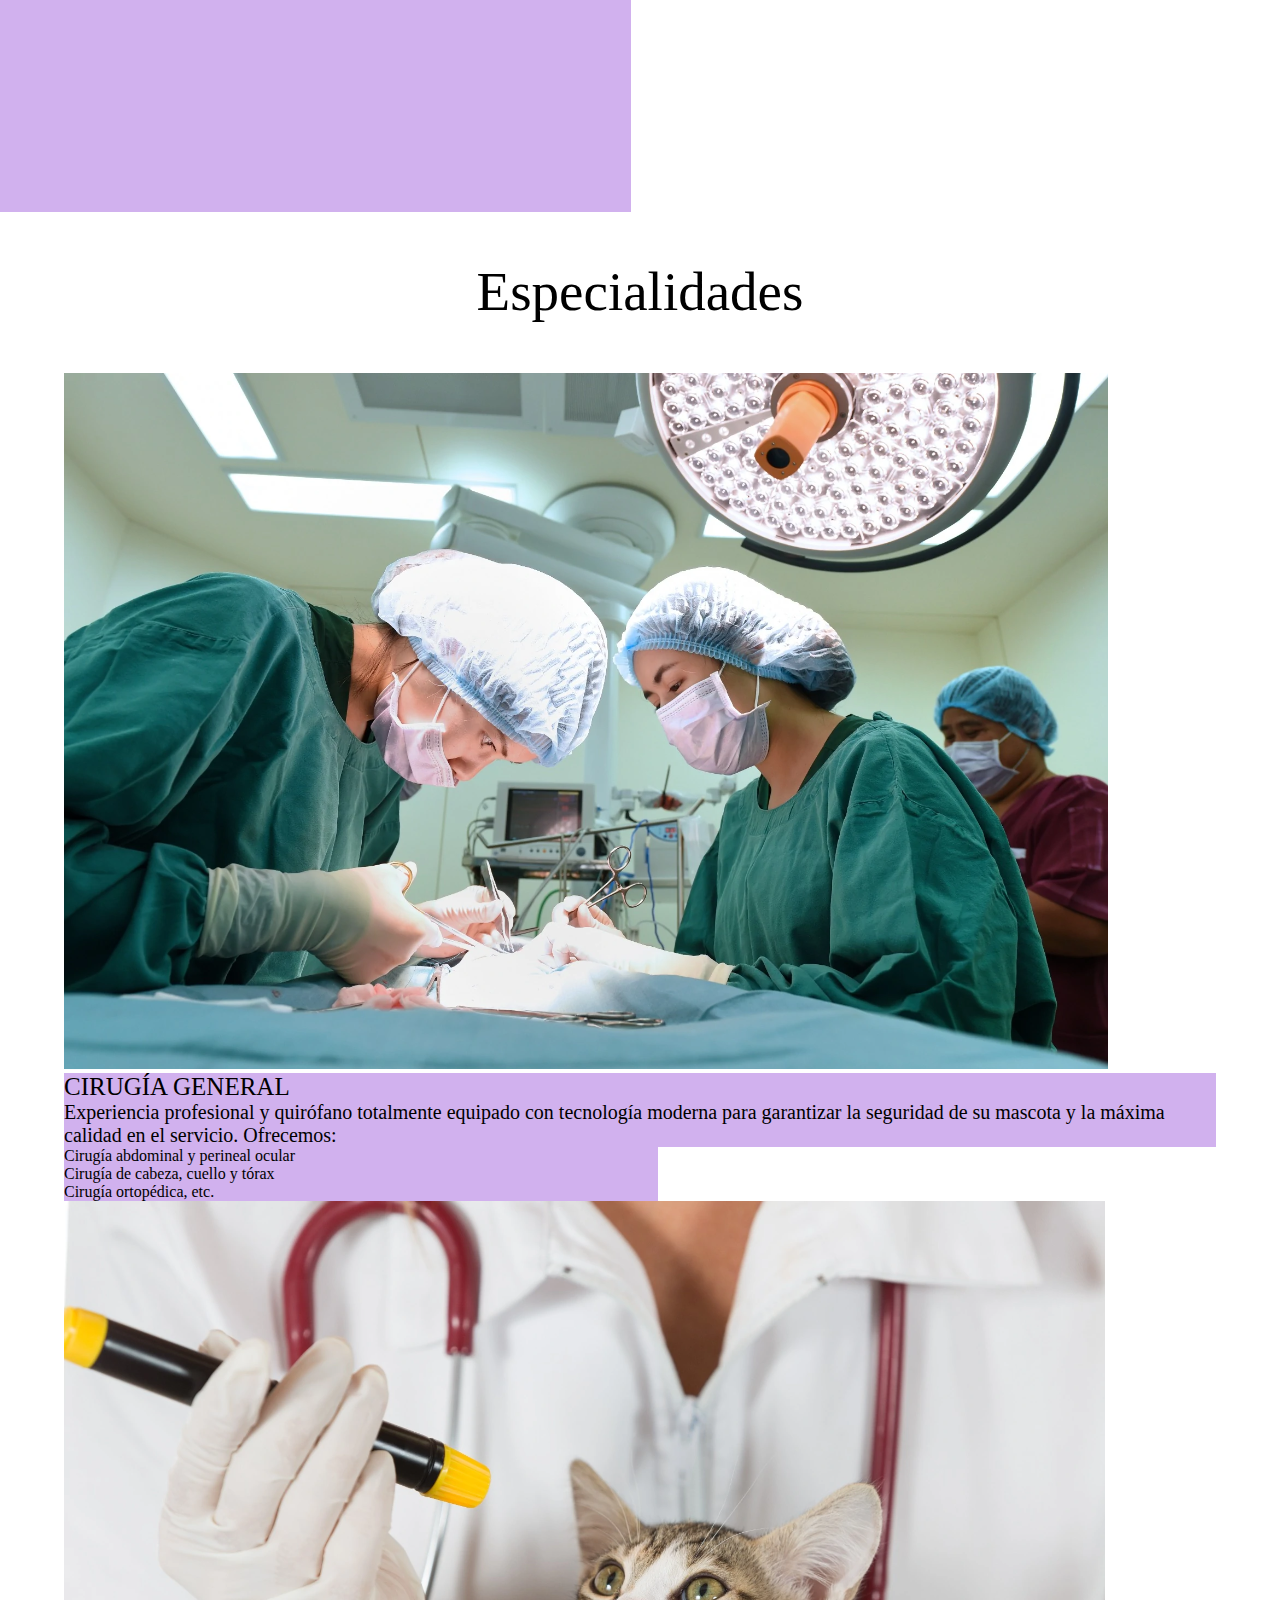
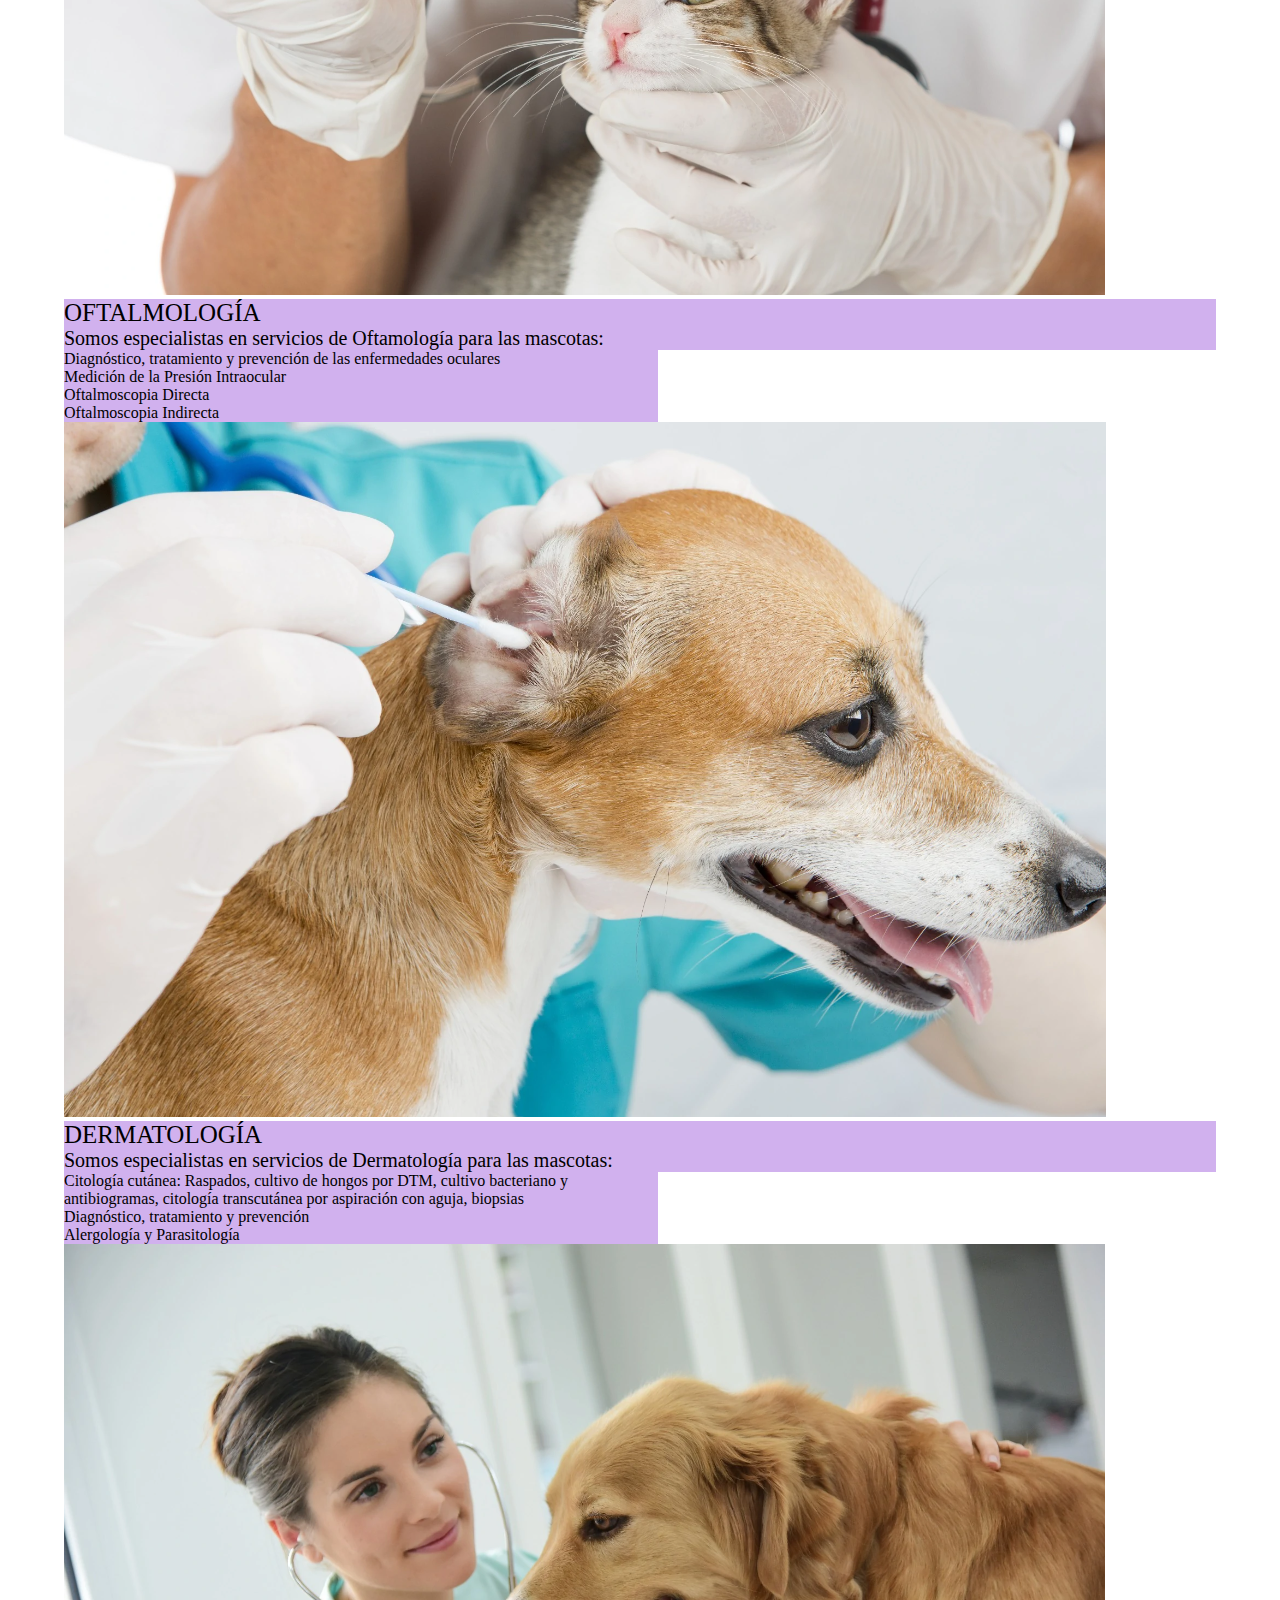
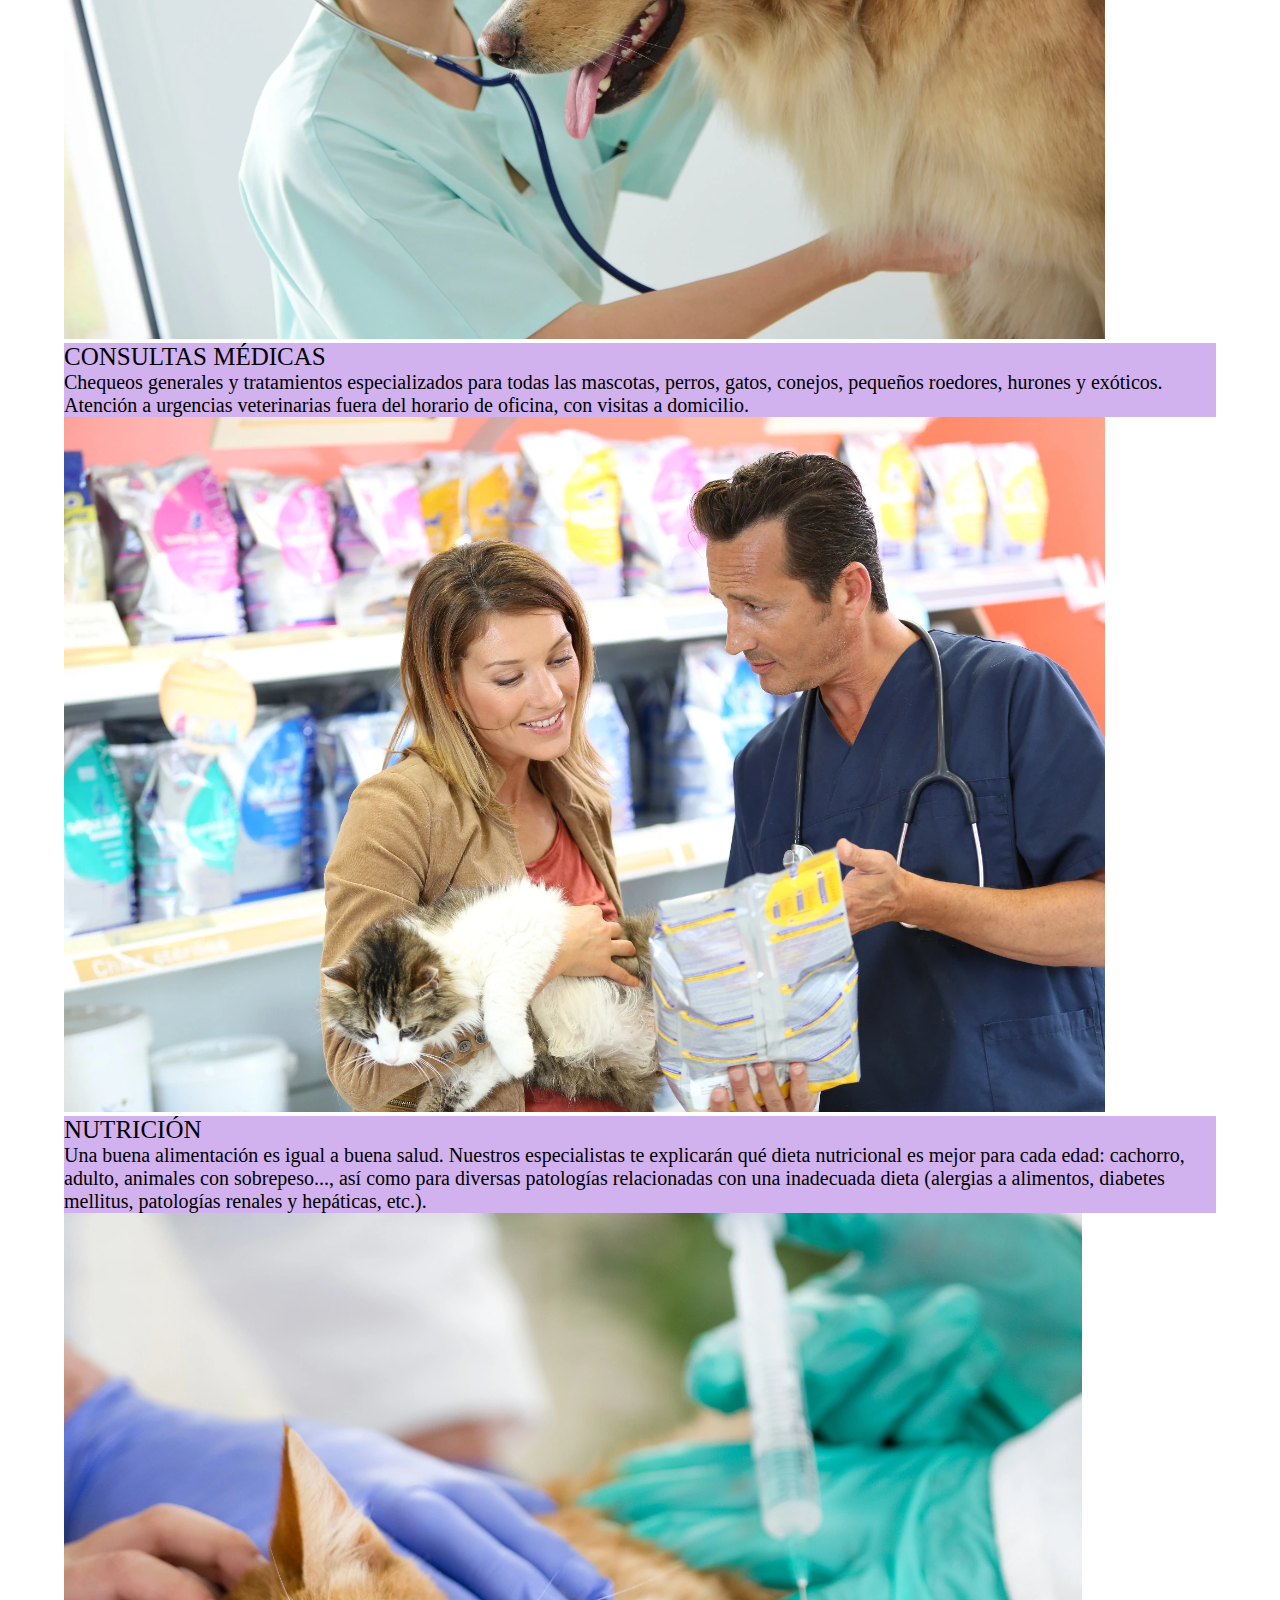
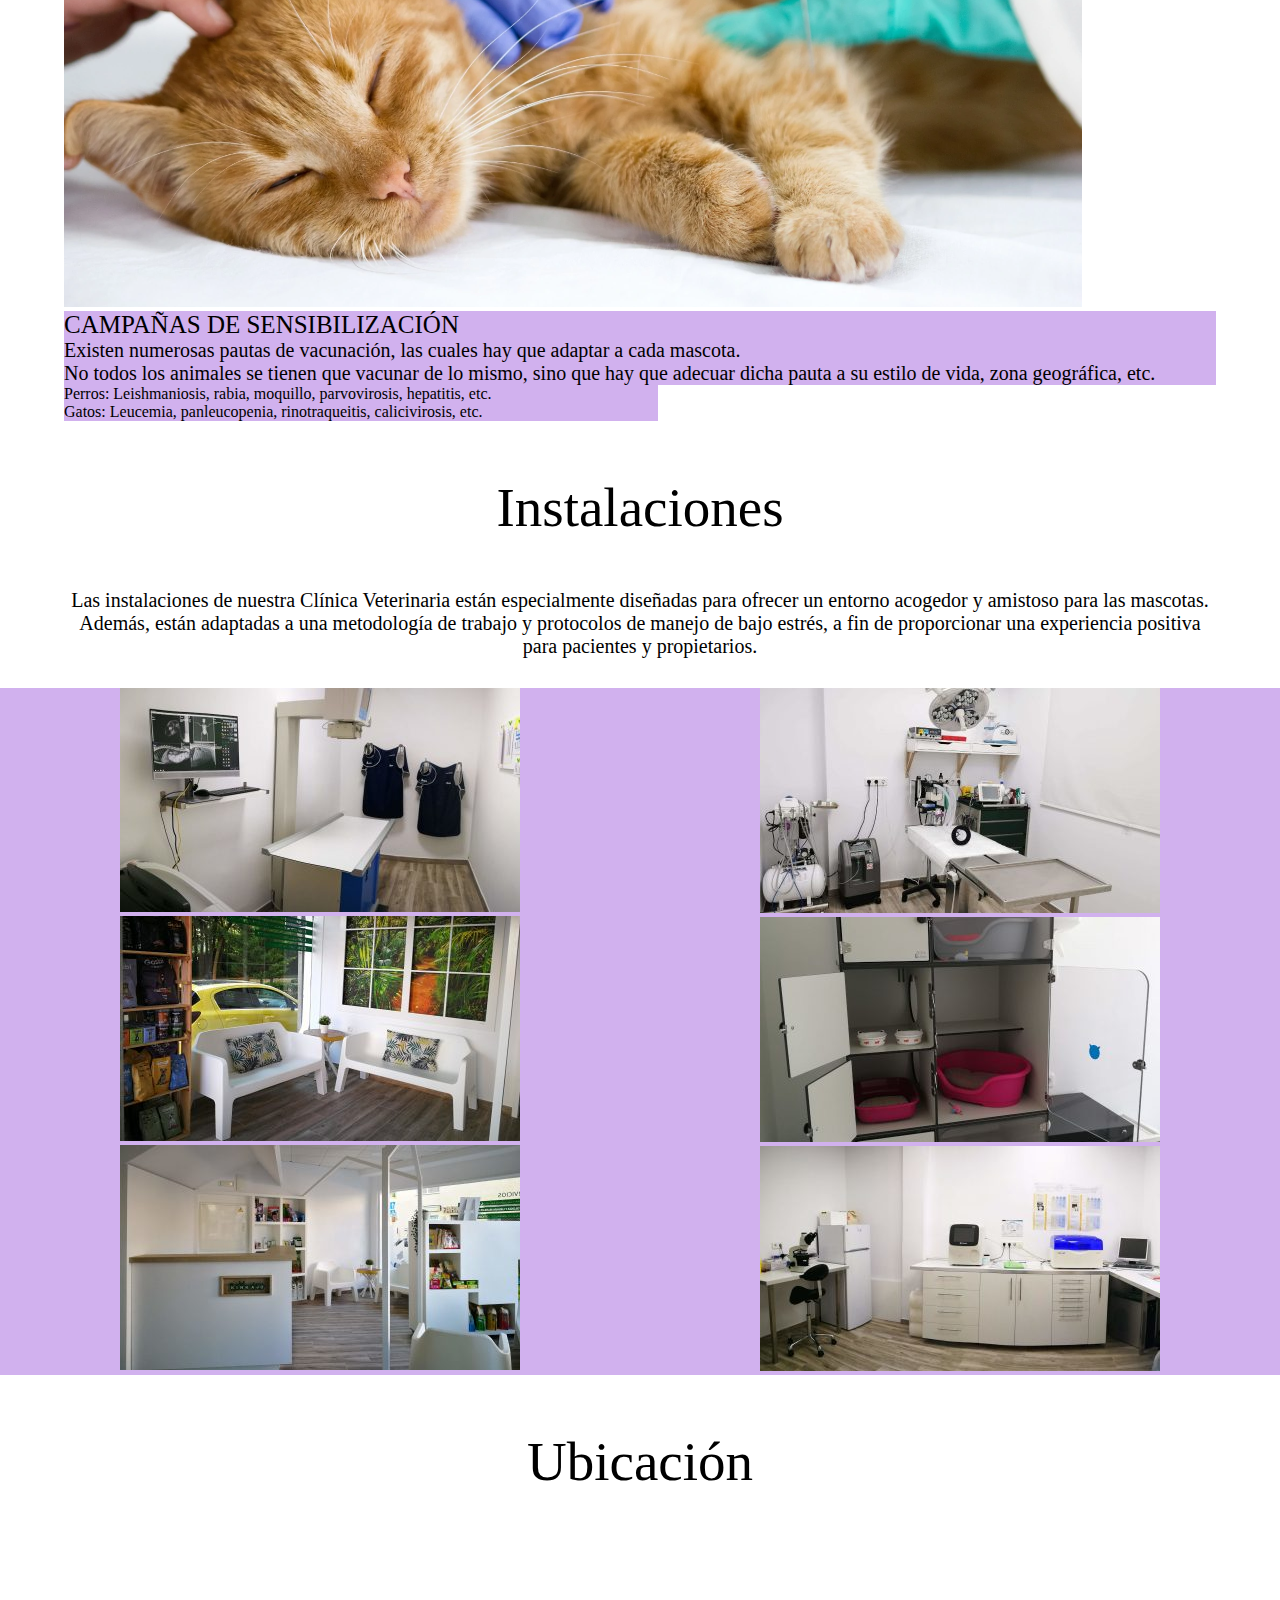
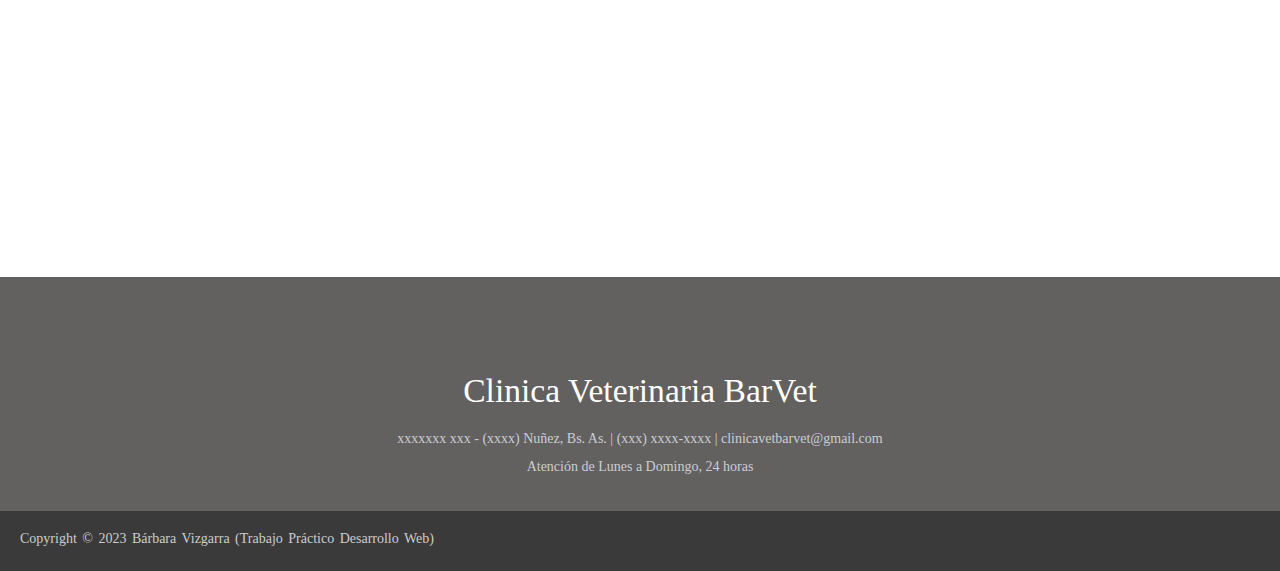
==== commit 06f6e888: "se agrega icono" ====
--- a/index.html
+++ b/index.html
@@ -6,6 +6,7 @@
     <meta name="viewport" content="width=device-width, initial-scale=1.0">
     <meta content="Veterinaria generada en HTML CSS y JS" name="description" />
     <meta content="Bárbara Vizgarra" name="author" />
+    <link rel="icon" href="./img/huella.png" type="image/x-icon" />
     <title>Clinica Veterinaria BarVet</title>
     <link href="https://cdn.jsdelivr.net/npm/bootstrap@5.3.0/dist/css/bootstrap.min.css" rel="stylesheet"
         integrity="sha384-9ndCyUaIbzAi2FUVXJi0CjmCapSmO7SnpJef0486qhLnuZ2cdeRhO02iuK6FUUVM" crossorigin="anonymous">
@@ -225,10 +226,9 @@
     <section id="ubicacion">
         <h3>Ubicación</h3>
         <iframe
-            src="https://www.google.com/maps/embed?pb=!1m18!1m12!1m3!1d3286.1940073023457!2d-58.447149024589656!3d-34.54864295459108!2m3!1f0!2f0!3f0!3m2!1i1024!2i768!4f13.1!3m3!1m2!1s0x95bcb4371fa6c617%3A0x2ebc958d35946628!2sLeopoldo%20Basavilbaso%20701%2C%20C1428CGC%20CABA!5e0!3m2!1ses-419!2sar!4v1688850589483!5m2!1ses-419!2sar"
+            src="https://www.google.com/maps/embed?pb=!1m18!1m12!1m3!1d26291.417633218534!2d-58.46109459999999!3d-34.5427374!2m3!1f0!2f0!3f0!3m2!1i1024!2i768!4f13.1!3m3!1m2!1s0x95bcb420f6902f33%3A0x319825d17bcaba0d!2zTsO6w7FleiwgQ0FCQQ!5e0!3m2!1ses-419!2sar!4v1688938666780!5m2!1ses-419!2sar"
             width="100%" height="350px" style="border:0;" allowfullscreen="" loading="lazy"
             referrerpolicy="no-referrer-when-downgrade"></iframe>
-
     </section>
 
     <footer>
@@ -251,7 +251,6 @@
         </a>
     </div>
 
-    <script src="./js/audio.js"></script>
 </body>
 
 </html>--- a/css/index.css
+++ b/css/index.css
@@ -99,26 +99,6 @@
     padding: 10px 0;
 }
 
-.speaker {
-    background-image: url([data-uri]);
-    background-repeat: no-repeat;
-    background-size: 200%;
-    background-position: 100% 0;
-    filter: contrast(70%);
-    height: 54px;
-    width: 50px;
-    left: 1%;
-    cursor: pointer;
-    display: block;
-    position: fixed;
-    bottom: 0;
-    z-index: 1000;
-}
-
-.speakerplay {
-    background-position: 0 0;
-}
-
 /* -------------------seccion institucional------------------- */
 
 #institucional {
